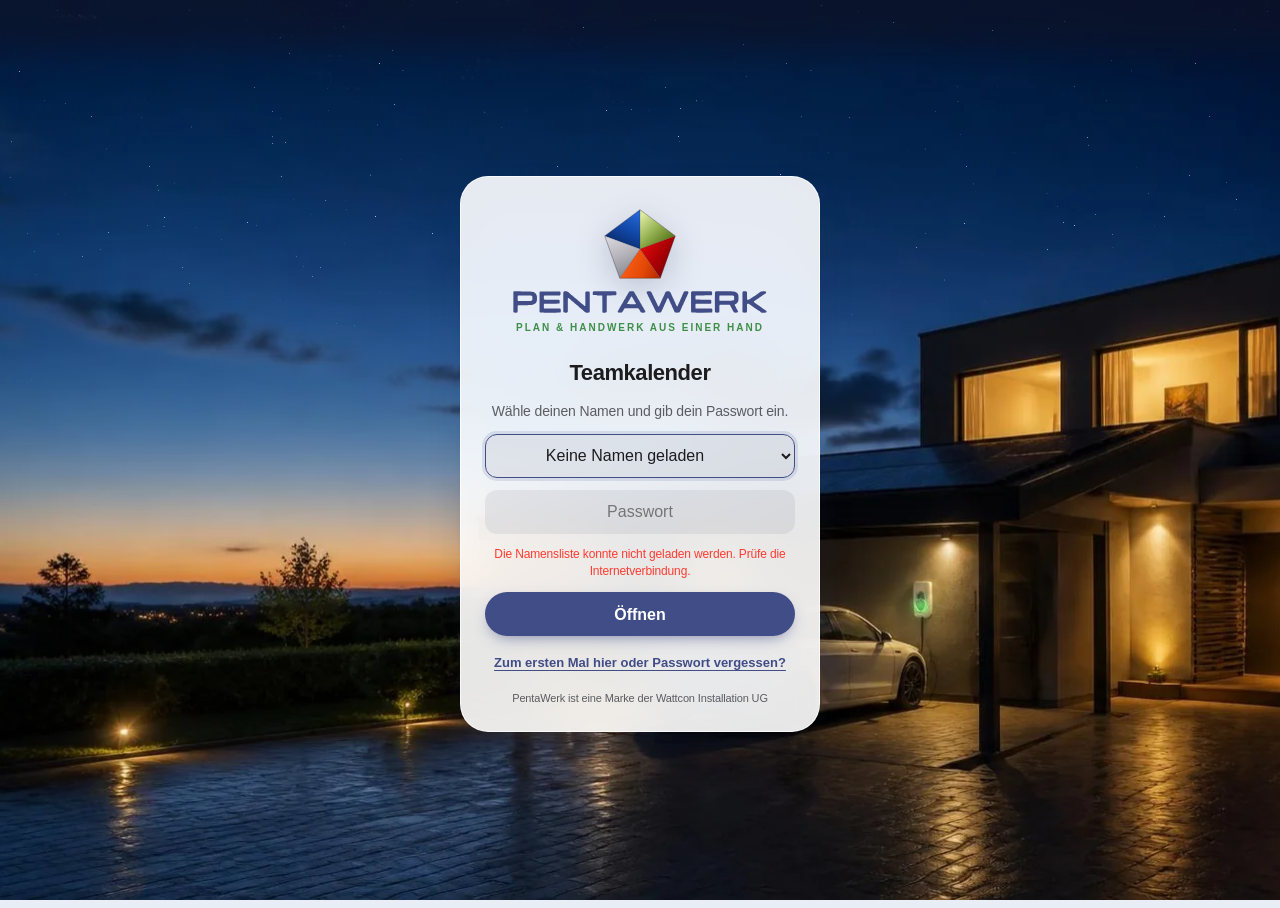
==== teamkalender/index.html @ e2c7e12c "Teamkalender: Browser-Dateien aus teamkalender a3ee95a Nur die Dateien, die der Browser beim Öffnen " ====
<!doctype html>
<html lang="de">
<head>
<meta charset="utf-8">
<meta http-equiv="Content-Security-Policy" content="default-src 'none'; script-src 'self'; style-src 'self' 'unsafe-inline'; img-src 'self' data: blob:; font-src 'self'; manifest-src 'self'; connect-src https://opdcnhydkdeesstvhonv.supabase.co wss://opdcnhydkdeesstvhonv.supabase.co; base-uri 'none'; form-action 'none'; object-src 'none'">
<meta name="referrer" content="no-referrer">
<meta name="viewport" content="width=device-width,initial-scale=1,viewport-fit=cover">
<meta name="robots" content="noindex,nofollow">
<meta name="apple-mobile-web-app-capable" content="yes">
<meta name="apple-mobile-web-app-status-bar-style" content="default">
<meta name="apple-mobile-web-app-title" content="Teamkalender">
<meta name="theme-color" content="#e9eef6" media="(prefers-color-scheme: light)">
<meta name="theme-color" content="#0b0d14" media="(prefers-color-scheme: dark)">
<title>PentaWerk Teamkalender</title>
<link rel="icon" href="icon.svg" type="image/svg+xml">
<link rel="apple-touch-icon" href="apple-touch-icon.png">
<link rel="manifest" href="manifest.webmanifest">
<link rel="stylesheet" href="style.css?v=20261025">
<script src="vendor/supabase.js?v=20261025" defer></script>
<script src="config.js?v=20261025" defer></script>
<script src="pdf.js?v=20261025" defer></script>
<script src="app.js?v=20261025" defer></script>
<script src="bg-szene.js?v=20261025" defer></script>
<script src="bg.js?v=20261025" defer></script>
</head>
<body class="locked">
<div class="login" id="login">
  <form class="login-card" id="loginForm" novalidate>
    <div class="login-brand" aria-hidden="true">
      <img class="mark" src="mark.svg" alt="" width="72" height="70">
      <span class="wordmark"></span>
      <span class="claim">Plan &amp; Handwerk aus einer Hand</span>
    </div>
    <h1><span class="sr">PentaWerk </span>Teamkalender</h1>
    <p>Wähle deinen Namen und gib dein Passwort ein.</p>
    <label class="sr" for="loginName">Name</label>
    <select id="loginName" class="login-select"><option value="">Namen werden geladen …</option></select>
    <input type="text" id="loginUser" class="sr" autocomplete="username" tabindex="-1" aria-hidden="true" readonly>
    <label class="sr" for="loginPw">Passwort</label>
    <input type="password" id="loginPw" autocomplete="current-password" placeholder="Passwort">
    <div class="err" id="loginErr" role="alert"></div>
    <button class="btn primary" id="loginBtn" type="submit">Öffnen</button>
    <button class="linkbtn" id="setupLink" type="button">Zum ersten Mal hier oder Passwort vergessen?</button>
    <p class="login-foot">PentaWerk ist eine Marke der Wattcon Installation UG</p>
  </form>
  <form class="login-card" id="setupForm" novalidate hidden>
    <img class="mark" src="mark.svg" alt="" width="48" height="47">
    <h1>Eigenes Passwort festlegen</h1>
    <p>Den Einmal-Code bekommst du persönlich von der Kalender-Verwaltung. Er gilt 7 Tage und nur einmal.</p>
    <label class="sr" for="setupCode">Einmal-Code</label>
    <input type="text" id="setupCode" placeholder="Einmal-Code, z. B. K7MPX-2QXA9" autocomplete="one-time-code" autocapitalize="characters" spellcheck="false" maxlength="16">
    <label class="sr" for="setupPw">Neues Passwort</label>
    <input type="password" id="setupPw" autocomplete="new-password" placeholder="Neues Passwort">
    <label class="sr" for="setupPw2">Passwort wiederholen</label>
    <input type="password" id="setupPw2" autocomplete="new-password" placeholder="Passwort wiederholen">
    <p class="hint">Mindestens 10 Zeichen, am besten ein eigener kurzer Satz. Nicht das bisherige Team-Passwort.</p>
    <div class="err" id="setupErr" role="alert"></div>
    <button class="btn primary" id="setupBtn" type="submit">Passwort festlegen</button>
    <button class="linkbtn" id="backLink" type="button">Zurück zur Anmeldung</button>
    <p class="login-foot">Code abgelaufen oder schon benutzt? Dann bei der Verwaltung einen neuen holen.</p>
  </form>
</div>

<div class="app">
  <div class="top">
    <div class="brand">
      <img class="mark" src="mark.svg" alt="" width="34" height="33">
      <div class="brand-text">
        <span class="wordmark" role="img" aria-label="PentaWerk"></span>
        <div class="brand-sub">
          <h1><span class="sr">PentaWerk </span>Teamkalender</h1>
          <span class="status" id="status" data-state="loading"><i></i><span id="statusText">Verbinde …</span></span>
        </div>
      </div>
    </div>
    <div class="seg tabs" role="tablist" aria-label="Bereich">
      <button type="button" role="tab" id="tab-kalender" data-tab="kalender" aria-selected="true" aria-controls="calView">Kalender</button>
      <button type="button" role="tab" id="tab-leads" data-tab="leads" aria-selected="false" aria-controls="leadView" tabindex="-1">Leads<span class="tcnt num" id="leadTabCnt" aria-hidden="true" hidden></span></button>
      <button type="button" role="tab" id="tab-projekte" data-tab="projekte" aria-selected="false" aria-controls="projView" tabindex="-1">Projekte</button>
    </div>
    <div class="acts">
    <span class="me" id="me"></span>
    <button class="btn ghost" id="teamBtn" type="button" hidden>Team</button>
    <button class="btn ghost logout" id="logoutBtn" type="button">Abmelden</button>
    <button class="btn ghost" id="pdfBtn" type="button" title="Termine ab diesem Monat als PDF speichern, zum Nachsehen ohne Internet">
      <svg viewBox="0 0 16 16" fill="none" stroke="currentColor" stroke-width="1.8" stroke-linecap="round" stroke-linejoin="round"><path d="M8 2.5v7.5M4.8 7 8 10.2 11.2 7M3 13.5h10"/></svg>
      PDF
    </button>
    <button class="btn primary" id="newBtn" type="button">
      <svg viewBox="0 0 16 16" fill="none" stroke="currentColor" stroke-width="1.8" stroke-linecap="round"><path d="M8 3v10M3 8h10"/></svg>
      <span id="newLbl">Neuer Termin</span>
    </button>
    </div>
  </div>

  <div class="banner" id="banner" hidden>
    <svg viewBox="0 0 16 16" fill="none" stroke="currentColor" stroke-width="1.6" stroke-linecap="round"><circle cx="8" cy="8" r="6.2"/><path d="M8 7.2v3.8M8 5v.1"/></svg>
    <span id="bannerText"></span>
  </div>

  <div class="calview" id="calView" role="tabpanel" aria-labelledby="tab-kalender">
  <div class="toolbar">
    <div class="period">
      <h2 id="periodTitle">Oktober 2026</h2>
      <span class="kw num" id="periodKw"></span>
    </div>
    <select class="filter" id="personFilter" aria-label="Nach Person filtern"><option value="">Alle Personen</option></select>
    <div class="seg" role="group" aria-label="Ansicht">
      <button type="button" data-view="month" aria-pressed="true">Monat</button>
      <button type="button" data-view="week" aria-pressed="false">Woche</button>
    </div>
    <div class="nav">
      <button class="btn icon" id="prevBtn" type="button" aria-label="Zurück"><svg viewBox="0 0 16 16" fill="none" stroke="currentColor" stroke-width="1.8" stroke-linecap="round" stroke-linejoin="round"><path d="M10 3.5 5.5 8 10 12.5"/></svg></button>
      <button class="btn" id="todayBtn" type="button">Heute</button>
      <button class="btn icon" id="nextBtn" type="button" aria-label="Weiter"><svg viewBox="0 0 16 16" fill="none" stroke="currentColor" stroke-width="1.8" stroke-linecap="round" stroke-linejoin="round"><path d="m6 3.5 4.5 4.5L6 12.5"/></svg></button>
    </div>
  </div>

  <div class="main">
    <div class="board" id="board"></div>
    <aside class="agenda" id="agenda" aria-live="polite"></aside>
  </div>
  </div>

  <section class="projview" id="projView" role="tabpanel" aria-labelledby="tab-projekte" hidden>
    <div class="ptools">
      <div class="period">
        <h2>Projekte</h2>
        <span class="kw" id="projCount"></span>
      </div>
      <div class="psearch">
        <svg viewBox="0 0 16 16" fill="none" stroke="currentColor" stroke-width="1.8" stroke-linecap="round" aria-hidden="true"><circle cx="7" cy="7" r="4.5"/><path d="m10.5 10.5 3 3"/></svg>
        <input type="search" id="projSearch" placeholder="Suchen" aria-label="Projekte durchsuchen: Kunde, Nummer, Art oder Notiz" autocomplete="off" maxlength="60" enterkeyhint="search">
      </div>
      <div class="seg" role="group" aria-label="Stand" id="statusSeg">
        <button type="button" data-status="laufend" aria-pressed="true">Laufend</button>
        <button type="button" data-status="fertig" aria-pressed="false">Fertig</button>
      </div>
    </div>
    <div class="plist" id="projList" aria-live="polite"></div>
    <p class="phint">Nur unterschriebene Aufträge. Gespeichert werden nur Text und Häkchen, keine Dateien oder Fotos.</p>
  </section>

  <section class="projview leadview" id="leadView" role="tabpanel" aria-labelledby="tab-leads" hidden>
    <div class="ptools">
      <div class="period">
        <h2>Leads</h2>
        <span class="kw" id="leadCount"></span>
      </div>
      <div class="seg" role="group" aria-label="Stand" id="leadSeg">
        <button type="button" data-lst="offen" aria-pressed="true">Offen</button>
        <button type="button" data-lst="erledigt" aria-pressed="false">Erledigt</button>
      </div>
    </div>
    <div class="plist" id="leadList"></div>
    <p class="phint">Neue Leads innerhalb von 24 Stunden kontaktieren. Screenshots werden verkleinert und sind nur für das Team sichtbar.</p>
  </section>
</div>

<dialog id="dlg" aria-labelledby="dlgTitle">
  <form id="form" method="dialog" novalidate autocomplete="off">
    <h4 id="dlgTitle">Neuer Termin</h4>
    <div class="field">
      <label for="f-title">Titel</label>
      <input type="text" id="f-title" maxlength="120" placeholder="z. B. Zählerschrank Musterstraße 4" autocomplete="off">
    </div>
    <div class="field" id="projField">
      <label for="f-projekt">Projekt <span class="opt">(optional)</span></label>
      <div class="projpick">
        <select id="f-projekt"><option value="">Kein Projekt</option></select>
        <button class="btn" type="button" id="projNewBtn" aria-label="Neues Projekt anlegen">
          <svg viewBox="0 0 16 16" fill="none" stroke="currentColor" stroke-width="1.8" stroke-linecap="round" aria-hidden="true"><path d="M8 3v10M3 8h10"/></svg>Projekt</button>
      </div>
      <button class="progrow" type="button" id="progRow" hidden></button>
    </div>
    <div class="field">
      <span class="lbl" id="catLbl">Art</span>
      <div class="cats" role="radiogroup" aria-labelledby="catLbl" id="cats"></div>
    </div>
    <div class="row">
      <div class="field">
        <label for="f-date">Datum</label>
        <input type="date" id="f-date">
      </div>
      <div class="field" style="align-content:end">
        <label class="toggle" for="f-allday"><input type="checkbox" id="f-allday"> Ganztägig</label>
      </div>
    </div>
    <div class="row" id="timeRow">
      <div class="field">
        <label for="f-start">Von</label>
        <input type="time" id="f-start" step="900" value="08:00">
      </div>
      <div class="field">
        <label for="f-end">Bis</label>
        <input type="time" id="f-end" step="900" value="09:00">
      </div>
    </div>
    <div class="field">
      <label for="f-person">Eingetragen von</label>
      <input type="text" id="f-person" maxlength="60" placeholder="Dein Name" autocomplete="name">
    </div>
    <div class="field">
      <label for="f-note">Notiz <span style="font-weight:400;color:var(--fg-3)">(optional)</span></label>
      <textarea id="f-note" maxlength="1000" autocomplete="off" placeholder="Adresse, Ansprechpartner, Material …"></textarea>
    </div>
    <div class="err" id="formErr" role="alert"></div>
    <div class="actions">
      <button class="btn danger" type="button" id="delBtn" hidden>Löschen</button>
      <span class="stamp" id="stamp"></span>
      <span class="spacer"></span>
      <button class="btn ghost" type="button" id="cancelBtn">Abbrechen</button>
      <button class="btn primary" type="submit" id="saveBtn">Speichern</button>
    </div>
  </form>
</dialog>

<dialog id="teamDlg" aria-labelledby="teamTitle">
  <div class="team">
    <h4 id="teamTitle">Team und Zugänge</h4>
    <p class="hint">Jede Person bekommt einen Einmal-Code und legt damit ihr eigenes Passwort fest. Gib den Code nur der Person selbst, persönlich oder als Direktnachricht. Er gilt einmal und 7 Tage.</p>
    <ol class="hint steps" id="teamStart" hidden>
      <li>Bei deinem Namen „Verwalten an“ tippen. Fehlt dein Name, lege dich unten an und setze dabei das Häkchen „darf das Team verwalten“.</li>
      <li>„Code erzeugen“ tippen und den Code notieren.</li>
      <li>Abmelden, „Zum ersten Mal hier?“ wählen und mit dem Code dein eigenes Passwort festlegen.</li>
      <li>Danach erzeugst du die Codes für alle anderen und schaltest das Team-Passwort ab.</li>
    </ol>
    <ul class="people" id="people"></ul>
    <form class="addp" id="addForm" novalidate>
      <div class="field">
        <label for="addName">Neue Person</label>
        <input type="text" id="addName" maxlength="40" placeholder="Vorname oder Name" autocomplete="off">
      </div>
      <label class="toggle" for="addAdmin"><input type="checkbox" id="addAdmin"> darf das Team verwalten</label>
      <button class="btn primary" id="addBtn" type="submit">Anlegen und Code erzeugen</button>
    </form>
    <div class="codebox" id="codeBox" hidden role="status">
      <span id="codeFor"></span>
      <strong class="code num" id="codeVal"></strong>
      <span id="codeUntil"></span>
    </div>
    <div class="logrow" id="adminTip" hidden>
      <p class="hint">Das Änderungsprotokoll sehen nur Personen mit Verwalter-Recht. Wer wann was geändert hat, steht dort zwölf Monate lang.</p>
      <button class="btn" id="logBtn" type="button" hidden>Änderungsprotokoll</button>
    </div>
    <div class="teamoff" id="teamOff" hidden>
      <p class="hint" id="teamOffHint">Das gemeinsame Team-Passwort funktioniert noch. Wenn alle ihr eigenes haben, schalte es ab. Wer es kennt, kommt danach nicht mehr hinein.</p>
      <button class="btn danger" id="teamOffBtn" type="button">Team-Passwort abschalten</button>
    </div>
    <div class="err" id="teamErr" role="alert"></div>
    <div class="actions"><span class="spacer"></span><button class="btn ghost" id="teamClose" type="button">Schließen</button></div>
  </div>
</dialog>

<dialog id="logDlg" aria-labelledby="logTitle">
  <div class="team">
    <h4 id="logTitle">Änderungsprotokoll</h4>
    <p class="hint">Wer hat wann was geändert, neueste zuerst. Vertraulich: enthält Kundendaten.</p>
    <ul class="log" id="logList"></ul>
    <div class="err" id="logErr" role="alert"></div>
    <div class="actions">
      <button class="btn" id="logMore" type="button" hidden>Ältere laden</button>
      <button class="btn" id="logCsv" type="button">Als Tabelle speichern</button>
      <span class="spacer"></span>
      <button class="btn ghost" id="logClose" type="button">Schließen</button>
    </div>
  </div>
</dialog>

<dialog id="progDlg" class="sheet" aria-labelledby="progTitle">
  <div class="prog" id="progBody"></div>
</dialog>

<dialog id="projDlg" aria-labelledby="projDlgTitle">
  <form id="projForm" method="dialog" novalidate autocomplete="off">
    <h4 id="projDlgTitle">Neues Projekt</h4>
    <div class="field">
      <label for="p-titel">Kunde und Projekt</label>
      <input type="text" id="p-titel" maxlength="80" placeholder="z. B. Müller, Hauptstraße 4, Ort" autocomplete="off">
    </div>
    <div class="field">
      <span class="lbl" id="artLbl">Art</span>
      <div class="cats arten" role="radiogroup" aria-labelledby="artLbl" id="arten"></div>
    </div>
    <div class="row">
      <div class="field">
        <label for="p-datum">Auftrag unterschrieben am</label>
        <input type="date" id="p-datum">
      </div>
      <div class="field">
        <label for="p-nr">Auftragsnummer <span class="opt">(optional)</span></label>
        <input type="text" id="p-nr" maxlength="30" autocomplete="off">
      </div>
    </div>
    <div class="field">
      <label for="p-wer">Verantwortlich <span class="opt">(optional)</span></label>
      <input type="text" id="p-wer" maxlength="60" autocomplete="off" placeholder="Name" list="p-werListe">
      <datalist id="p-werListe"></datalist>
    </div>
    <div class="field">
      <label for="p-notiz">Notiz <span class="opt">(optional)</span></label>
      <textarea id="p-notiz" maxlength="1000" autocomplete="off" placeholder="Adresse, Ansprechpartner, Besonderheiten …"></textarea>
    </div>
    <div class="field" id="p-statusFeld" hidden>
      <span class="lbl" id="pStatusLbl">Stand</span>
      <div class="cats" role="radiogroup" aria-labelledby="pStatusLbl" id="p-status"></div>
    </div>
    <details class="vorlage" id="p-vorlage">
      <summary><span id="p-vorlageSum">Checkliste</span><span class="mehr">anpassen</span></summary>
      <ul class="vliste" id="p-vorlageListe"></ul>
      <p class="hint">Weitere Schritte lassen sich später im Projekt ergänzen.</p>
    </details>
    <label class="toggle sign" for="p-sign" id="p-signRow"><input type="checkbox" id="p-sign"> Der Auftrag liegt vom Kunden unterschrieben vor</label>
    <div class="err" id="projErr" role="alert"></div>
    <div class="actions">
      <button class="btn danger" type="button" id="projDel" hidden>Projekt löschen</button>
      <span class="stamp" id="projStamp"></span>
      <span class="spacer"></span>
      <button class="btn ghost" type="button" id="projCancel">Abbrechen</button>
      <button class="btn primary" type="submit" id="projSave">Anlegen</button>
    </div>
  </form>
</dialog>

<dialog id="leadDlg" aria-labelledby="leadDlgTitle">
  <form id="leadForm" method="dialog" novalidate autocomplete="off">
    <h4 id="leadDlgTitle">Neuer Lead</h4>
    <div class="lstand" id="leadStand" hidden></div>
    <div class="field">
      <label for="l-kunde">Kunde</label>
      <input type="text" id="l-kunde" maxlength="80" placeholder="z. B. Müller, Hauptstraße 4, Ort" autocomplete="off">
    </div>
    <div class="field">
      <span class="lbl" id="lArtLbl">Interesse an</span>
      <div class="cats arten" role="radiogroup" aria-labelledby="lArtLbl" id="l-arten"></div>
    </div>
    <div class="field">
      <label for="l-eingang">Eingegangen am</label>
      <input type="datetime-local" id="l-eingang">
    </div>
    <div class="field">
      <label for="l-notiz">Notiz <span class="opt">(optional)</span></label>
      <textarea id="l-notiz" maxlength="1000" autocomplete="off" placeholder="Telefon, Adresse, Wunsch …"></textarea>
    </div>
    <div class="field">
      <span class="lbl" id="lBildLbl">Screenshot <span class="opt">(optional)</span></span>
      <div class="lbild" id="l-bild" role="group" aria-labelledby="lBildLbl"></div>
      <input type="file" id="l-datei" accept="image/*" class="sr" tabindex="-1" aria-hidden="true">
    </div>
    <div class="field" id="l-statusFeld" hidden>
      <span class="lbl" id="lStatusLbl">Stand</span>
      <div class="cats" role="radiogroup" aria-labelledby="lStatusLbl" id="l-status"></div>
    </div>
    <div class="err" id="leadErr" role="alert"></div>
    <div class="actions">
      <button class="btn danger" type="button" id="leadDel" hidden>Lead löschen</button>
      <span class="stamp" id="leadStamp"></span>
      <span class="spacer"></span>
      <button class="btn ghost" type="button" id="leadCancel">Abbrechen</button>
      <button class="btn primary" type="submit" id="leadSave">Anlegen</button>
    </div>
  </form>
</dialog>

<div class="toast" id="toast" hidden role="status" popover="manual"></div>

<canvas id="bgfx" aria-hidden="true"></canvas>
<canvas id="bg3d" aria-hidden="true"></canvas>
</body>
</html>
---- teamkalender/style.css ----
/* Layout: iOS-Kalender als Glasfläche. Weiches Farbverlauf-Hintergrundbild, darüber milchige, unscharf hinterlegte Paneele.
   Farben aus dem PentaWerk-Zeichen: Navy als Akzent, Heute in Rot, die Kategorien in Orange, Blau, Silber und Grün. */
:root {
  --bg: #e9eef6;
  --wall-1: #d3d9f2; --wall-2: #fbdcc9; --wall-3: #e2edd0;
  --surface: rgba(255,255,255,.62);
  --surface-2: rgba(118,118,128,.12);
  --solid: #ffffff;
  --glass-edge: rgba(255,255,255,.75);
  --line: rgba(60,60,67,.12);
  --line-strong: rgba(60,60,67,.22);
  --fg: #1c1c1e;
  --fg-2: rgba(60,60,67,.82);
  --fg-3: rgba(60,60,67,.6);
  --accent: #414d86;
  --accent-fg: #ffffff;
  --accent-soft: rgba(65,77,134,.14);
  --accent-ink: #414d86;
  --brand-ink: #414d86;
  --brand-leaf: #3f8f49;
  --today: #c4111a;
  --holiday: #c46b00;
  --danger: #ff3b30;
  --danger-soft: rgba(255,59,48,.14);
  --cat-baustelle: #df4505;
  --cat-kunde: #1f56c2;
  --cat-buero: #8a8a94;
  --cat-abwesend: #7fa23a;
  --shadow: 0 1px 1px rgba(0,0,0,.04), 0 18px 40px -12px rgba(30,40,80,.28);
  --font-ui: -apple-system, BlinkMacSystemFont, "SF Pro Text", "Segoe UI", Roboto, sans-serif;
  --font-data: -apple-system, BlinkMacSystemFont, "SF Pro Text", "Segoe UI", Roboto, sans-serif;
  --ease-out: cubic-bezier(0.23, 1, 0.32, 1);
  --radius: 12px;
}
@media (prefers-color-scheme: dark) {
  :root:not([data-theme="light"]) {
    --bg: #0b0d14; --wall-1: #1d2348; --wall-2: #3d2018; --wall-3: #1f2d14;
    --surface: rgba(28,28,30,.58); --surface-2: rgba(118,118,128,.24); --solid: #1c1c1e; --glass-edge: rgba(255,255,255,.12);
    --line: rgba(84,84,88,.45); --line-strong: rgba(120,120,128,.6);
    --fg: #f2f2f7; --fg-2: rgba(235,235,245,.78); --fg-3: rgba(235,235,245,.55);
    --accent: #5d69b8; --accent-fg: #ffffff; --accent-soft: rgba(124,136,214,.24); --accent-ink: #aab3ec; --brand-ink: #aab3ec; --brand-leaf: #75c17d;
    --today: #d8282d; --holiday: #ffb340;
    --danger: #ff453a; --danger-soft: rgba(255,69,58,.2);
    --cat-baustelle: #ff7a3d; --cat-kunde: #5b8ef0; --cat-buero: #b7b6bc; --cat-abwesend: #a9c763;
    --shadow: 0 1px 1px rgba(0,0,0,.3), 0 18px 40px -12px rgba(0,0,0,.7);
    color-scheme: dark;
  }
}
:root[data-theme="dark"],
:root[data-bg-ton="dunkel"] :is(.top, .toolbar, .banner, .ptools, .phint, .lgruppe > h3) {
  --bg: #0b0d14; --wall-1: #1d2348; --wall-2: #3d2018; --wall-3: #1f2d14;
  --surface: rgba(28,28,30,.58); --surface-2: rgba(118,118,128,.24); --solid: #1c1c1e; --glass-edge: rgba(255,255,255,.12);
  --line: rgba(84,84,88,.45); --line-strong: rgba(120,120,128,.6);
  --fg: #f2f2f7; --fg-2: rgba(235,235,245,.78); --fg-3: rgba(235,235,245,.55);
  --accent: #5d69b8; --accent-fg: #ffffff; --accent-soft: rgba(124,136,214,.24); --accent-ink: #aab3ec; --brand-ink: #aab3ec; --brand-leaf: #75c17d;
  --today: #d8282d; --holiday: #ffb340;
  --danger: #ff453a; --danger-soft: rgba(255,69,58,.2);
  --cat-baustelle: #ff7a3d; --cat-kunde: #5b8ef0; --cat-buero: #b7b6bc; --cat-abwesend: #a9c763;
  --shadow: 0 1px 1px rgba(0,0,0,.3), 0 18px 40px -12px rgba(0,0,0,.7);
  color-scheme: dark;
}

* { box-sizing: border-box; }
[hidden] { display: none !important; }
html, body { height: 100%; }
body {
  background: var(--bg); color: var(--fg);
  font-family: var(--font-ui); font-size: 14px; line-height: 1.45;
  padding-inline: max(16px, env(safe-area-inset-left)) max(16px, env(safe-area-inset-right));
  padding-block: 16px max(24px, env(safe-area-inset-bottom));
  -webkit-font-smoothing: antialiased;
}
::selection { background: var(--accent-soft); color: var(--fg); }
button, input, select, textarea { font: inherit; color: inherit; }
/* iOS vergrößert die Seite bei Eingabefeldern unter 16px */
@media (pointer: coarse) { input, select, textarea { font-size: 16px; } }
:focus-visible { outline: 2px solid var(--accent-ink); outline-offset: 2px; border-radius: 4px; }
.num { font-family: var(--font-data); font-variant-numeric: tabular-nums; }

.app { max-width: 1320px; margin-inline: auto; display: grid; gap: 16px; }

/* Kopfleiste */
.top { display: flex; flex-wrap: wrap; align-items: center; gap: 12px 8px; }
/* PentaWerk-Zeichen und Schriftzug; der Schriftzug ist eine Maske, damit er im Dunkelmodus hell werden kann */
.brand { display: flex; align-items: center; gap: 10px; min-width: 0; }
.brand .mark { width: 34px; height: auto; flex: none; filter: drop-shadow(0 2px 5px rgba(20,24,60,.18)); }
.brand-text { display: grid; gap: 4px; min-width: 0; }
.brand-sub { display: flex; align-items: baseline; gap: 8px; min-width: 0; }
.brand h1 { margin: 0; font-size: 13px; font-weight: 600; line-height: 1.2; color: var(--fg-2); letter-spacing: 0; }
.wordmark {
  display: block; height: 15px; aspect-ratio: 429.4 / 37.2; background: var(--brand-ink);
  -webkit-mask: url(wordmark.svg) center / contain no-repeat; mask: url(wordmark.svg) center / contain no-repeat;
}
.status { font-size: 12px; color: var(--fg-3); display: inline-flex; align-items: center; gap: 6px; white-space: nowrap; }
.status i { width: 7px; height: 7px; border-radius: 50%; background: var(--fg-3); display: inline-block; }
.status[data-state="live"] i { background: var(--cat-abwesend); }
.status[data-state="readonly"] i { background: var(--holiday); }
.top .spacer { flex: 1; }

.btn {
  display: inline-flex; align-items: center; justify-content: center; gap: 6px;
  height: 36px; padding-inline: 14px; border-radius: var(--radius);
  border: 1px solid var(--line); background: var(--surface); cursor: pointer;
  font-weight: 560; white-space: nowrap;
  transition: transform 140ms var(--ease-out), background-color 140ms ease, border-color 140ms ease;
}
.btn:active { transform: scale(0.97); }
@media (hover: hover) and (pointer: fine) { .btn:hover { border-color: var(--line-strong); } }
.btn.primary { background: var(--accent); border-color: var(--accent); color: var(--accent-fg); }
@media (hover: hover) and (pointer: fine) { .btn.primary:hover { filter: brightness(1.06); } }
.btn.icon { width: 36px; padding: 0; }
.btn.ghost { background: transparent; border-color: transparent; }
.btn.danger { color: var(--danger); }
.btn.danger.armed { background: var(--danger); border-color: var(--danger); color: #fff; }
.btn[disabled] { opacity: .5; cursor: not-allowed; }
.btn svg { width: 16px; height: 16px; flex: none; }

.seg { display: inline-flex; padding: 3px; background: var(--surface-2); border-radius: calc(var(--radius) + 2px); gap: 2px; }
.seg button {
  height: 30px; padding-inline: 12px; border: 0; border-radius: 6px; background: transparent; cursor: pointer;
  font-weight: 560; color: var(--fg-2); transition: background-color 140ms ease, color 140ms ease;
}
.seg button[aria-pressed="true"], .seg button[aria-selected="true"] { background: var(--surface); color: var(--fg); box-shadow: 0 1px 2px rgba(0,0,0,.12); }

.toolbar { display: flex; flex-wrap: wrap; align-items: center; gap: 10px 12px; }
.period { display: flex; align-items: baseline; gap: 10px; min-width: 0; margin-right: auto; }
.period h2 { margin: 0; font-size: 28px; font-weight: 700; font-stretch: 118%; letter-spacing: -0.02em; line-height: 1.1; }
.period .kw { font-size: 12px; color: var(--fg-3); }
.nav { display: inline-flex; gap: 6px; }
select.filter {
  height: 36px; border: 1px solid var(--line); background: var(--surface); border-radius: var(--radius);
  padding-inline: 10px 28px; max-width: 200px;
}

.banner {
  display: flex; gap: 10px; align-items: flex-start; padding: 10px 14px;
  background: var(--accent-soft); border-radius: var(--radius); color: var(--fg); font-size: 13px;
}
.banner svg { width: 16px; height: 16px; flex: none; margin-top: 2px; color: var(--accent-ink); }

/* Hauptbereich */
.main { display: grid; grid-template-columns: minmax(0, 1fr) 320px; gap: 16px; align-items: start; }
@media (max-width: 960px) { .main { grid-template-columns: minmax(0, 1fr); } }
.board { background: var(--surface); border: 1px solid var(--line); border-radius: 12px; overflow: hidden; min-width: 0; }

/* Monat */
.month { display: grid; grid-template-columns: 34px repeat(7, minmax(0, 1fr)); }
.month .dow {
  padding: 8px 8px 6px; font-size: 11px; font-weight: 650; letter-spacing: .06em; text-transform: uppercase;
  color: var(--fg-3); border-bottom: 1px solid var(--line);
}
.month .dow.kwh { padding-inline: 0; text-align: center; }
.kwcell {
  font-family: var(--font-data); font-size: 10.5px; color: var(--fg-3); text-align: center; padding-top: 9px;
  border-bottom: 1px solid var(--line); background: var(--surface-2);
}
.day {
  position: relative; min-height: 112px; padding: 6px 6px 8px; border-left: 1px solid var(--line); border-bottom: 1px solid var(--line);
  display: flex; flex-direction: column; gap: 3px; cursor: pointer; min-width: 0;
  transition: background-color 120ms ease;
}
@media (hover: hover) and (pointer: fine) { .day:hover { background: color-mix(in srgb, var(--surface-2) 55%, transparent); } }
.day.out { background: color-mix(in srgb, var(--surface-2) 45%, transparent); }
.day.out .dnum { color: var(--fg-3); }
.day.weekend .dnum { color: var(--fg-3); }
.day.sel { box-shadow: inset 0 0 0 2px var(--accent); }
.dhead { display: flex; align-items: center; justify-content: space-between; gap: 4px; min-height: 24px; }
.dnum { font-family: var(--font-data); font-size: 12.5px; font-weight: 500; width: 24px; height: 24px; display: grid; place-items: center; border-radius: 50%; }
.day.today .dnum { background: var(--today); color: var(--accent-fg); font-weight: 600; }
.addday {
  opacity: 0; width: 22px; height: 22px; border-radius: 6px; border: 0; background: transparent; color: var(--fg-3);
  display: grid; place-items: center; cursor: pointer; transition: opacity 120ms ease;
}
.addday svg { width: 14px; height: 14px; }
.day:hover .addday, .day.sel .addday, .addday:focus-visible { opacity: 1; }
@media (hover: none) { .addday { display: none; } }
.hol { font-size: 10.5px; color: var(--holiday); font-weight: 560; line-height: 1.2; overflow: hidden; text-overflow: ellipsis; white-space: nowrap; }
.chip {
  display: flex; align-items: baseline; gap: 5px; padding: 2px 6px; border-radius: 5px; min-width: 0;
  font-size: 12px; line-height: 1.35; border: 0; text-align: left; cursor: pointer; width: 100%;
  background: color-mix(in srgb, var(--c) 13%, transparent); color: var(--fg);
}
.chip .t { font-family: var(--font-data); font-size: 10.5px; color: color-mix(in srgb, var(--c) 50%, var(--fg)); flex: none; }
.chip .n { overflow: hidden; text-overflow: ellipsis; white-space: nowrap; min-width: 0; }
.chip.allday { background: var(--c); color: var(--surface); font-weight: 560; }
.more { font-size: 11px; color: var(--fg-3); padding-left: 6px; }
.dots { display: none; gap: 3px; flex-wrap: wrap; padding-left: 4px; }
.dots i { width: 6px; height: 6px; border-radius: 50%; background: var(--c); }
@media (max-width: 640px) {
  .month { grid-template-columns: 0 repeat(7, minmax(0, 1fr)); }
  .kwcell, .month .dow.kwh { visibility: hidden; }
  .day { min-height: 58px; padding: 4px 2px; align-items: center; }
  .dhead { justify-content: center; }
  .day .chip, .day .more, .day .hol { display: none; }
  .dots { display: flex; justify-content: center; }
  .month .dow { text-align: center; padding-inline: 0; }
}

/* Woche */
.week { --hour: 52px; --start: 6; --end: 21; }
.whead { display: grid; grid-template-columns: 52px repeat(7, minmax(0, 1fr)); border-bottom: 1px solid var(--line); }
.whead .wd { padding: 8px 8px 6px; border-left: 1px solid var(--line); cursor: pointer; min-width: 0; }
.whead .wd .l { font-size: 11px; font-weight: 650; letter-spacing: .06em; text-transform: uppercase; color: var(--fg-3); }
.whead .wd .d { font-family: var(--font-data); font-size: 18px; font-weight: 500; }
.whead .wd.today .d { color: var(--today); }
.whead .wd.sel { box-shadow: inset 0 -2px 0 var(--accent); }
.whead .wd .hol { margin-top: 2px; }
.wall { display: grid; grid-template-columns: 52px repeat(7, minmax(0, 1fr)); border-bottom: 1px solid var(--line); min-height: 30px; }
.wall .lab { font-size: 10.5px; color: var(--fg-3); padding: 7px 6px; text-align: right; }
.wall .cell { border-left: 1px solid var(--line); padding: 3px; display: grid; gap: 2px; align-content: start; min-width: 0; }
.wbody { display: grid; grid-template-columns: 52px repeat(7, minmax(0, 1fr)); max-height: 640px; overflow-y: auto; position: relative; }
.hours { position: relative; }
.hours span { position: absolute; right: 6px; transform: translateY(-50%); font-family: var(--font-data); font-size: 10.5px; color: var(--fg-3); }
.col {
  position: relative; border-left: 1px solid var(--line); min-width: 0;
  background-image: repeating-linear-gradient(to bottom, var(--line) 0 1px, transparent 1px var(--hour));
  cursor: crosshair;
}
.col.today { background-color: color-mix(in srgb, var(--accent-soft) 40%, transparent); }
.blk {
  position: absolute; border-radius: 6px; padding: 3px 6px; overflow: hidden; border: 0; text-align: left; cursor: pointer;
  background: color-mix(in srgb, var(--c) 16%, var(--surface)); color: var(--fg);
  box-shadow: inset 2px 0 0 var(--c), 0 0 0 1px var(--surface);
  font-size: 12px; line-height: 1.3; display: flex; flex-direction: column; gap: 1px;
  transition: transform 140ms var(--ease-out);
}
.blk:active { transform: scale(0.98); }
.blk .bt { font-weight: 620; overflow: hidden; text-overflow: ellipsis; white-space: nowrap; }
.blk .bm { font-size: 10.5px; color: var(--fg-2); overflow: hidden; text-overflow: ellipsis; white-space: nowrap; }
.blk .bm.num { font-size: 10px; }
.nowline { position: absolute; left: 0; right: 0; height: 2px; background: var(--today); pointer-events: none; }
.nowline::before { content: ""; position: absolute; left: -4px; top: -3px; width: 8px; height: 8px; border-radius: 50%; background: var(--today); }

/* Woche als Liste (schmal) */
.wlist { display: grid; }
.wlist section { border-bottom: 1px solid var(--line); padding: 10px 14px; display: grid; gap: 6px; }
.wlist section:last-child { border-bottom: 0; }
.wlist h3 { margin: 0; font-size: 13px; font-weight: 650; display: flex; gap: 8px; align-items: baseline; flex-wrap: wrap; }
.wlist h3.today { color: var(--today); }
.wlist .none { font-size: 12px; color: var(--fg-3); }

/* Tagesliste */
.agenda { background: var(--surface); border: 1px solid var(--line); border-radius: 12px; padding: 16px; display: grid; gap: 12px; position: sticky; top: calc(env(safe-area-inset-top, 0px) + 12px); }
@media (max-width: 960px) { .agenda { position: static; } }
.agenda header { display: flex; align-items: flex-start; justify-content: space-between; gap: 10px; }
.agenda h3 { margin: 0; font-size: 17px; font-weight: 700; font-stretch: 110%; line-height: 1.25; text-wrap: balance; }
.agenda .sub { font-size: 12px; color: var(--fg-3); margin-top: 2px; }
.agenda .sub .h { color: var(--holiday); font-weight: 560; }
.items { display: grid; gap: 8px; }
.item {
  display: grid; grid-template-columns: 58px minmax(0, 1fr); gap: 10px; padding: 10px; border-radius: var(--radius);
  border: 1px solid var(--line); background: var(--surface); text-align: left; cursor: pointer; width: 100%;
  transition: transform 140ms var(--ease-out), border-color 140ms ease;
}
.item:active { transform: scale(0.98); }
@media (hover: hover) and (pointer: fine) { .item:hover { border-color: var(--line-strong); } }
.item .time { font-family: var(--font-data); font-size: 12px; line-height: 1.35; color: var(--fg-2); }
.item .time b { display: block; font-weight: 500; color: var(--fg); }
.item .body { min-width: 0; display: grid; gap: 2px; }
.item .ti { font-weight: 620; overflow-wrap: anywhere; }
.item .meta { font-size: 12px; color: var(--fg-2); display: flex; gap: 6px; align-items: center; flex-wrap: wrap; }
.tag { display: inline-flex; align-items: center; gap: 5px; font-size: 11px; font-weight: 600; color: color-mix(in srgb, var(--c) 60%, var(--fg)); }
.tag::before { content: ""; width: 7px; height: 7px; border-radius: 2px; background: var(--c); }
.item .note { font-size: 12px; color: var(--fg-3); white-space: pre-wrap; overflow-wrap: anywhere; display: -webkit-box; -webkit-line-clamp: 3; -webkit-box-orient: vertical; overflow: hidden; }
.empty { padding: 18px 12px; text-align: center; color: var(--fg-3); font-size: 13px; border: 1px dashed var(--line-strong); border-radius: var(--radius); display: grid; gap: 10px; justify-items: center; }
.legend { display: flex; flex-wrap: wrap; gap: 6px 14px; padding-top: 10px; border-top: 1px solid var(--line); }

/* Dialog */
dialog {
  width: min(520px, calc(100vw - 32px)); max-height: calc(100dvh - 32px); padding: 0; border: 1px solid var(--line);
  border-radius: 14px; background: var(--surface); color: var(--fg); box-shadow: var(--shadow);
  opacity: 1; transform: none;
  transition: opacity 200ms var(--ease-out), transform 200ms var(--ease-out), overlay 200ms allow-discrete, display 200ms allow-discrete;
}
dialog[open] { @starting-style { opacity: 0; transform: translateY(8px) scale(0.98); } }
dialog::backdrop { background: rgba(10,12,18,.42); }
dialog form { display: grid; gap: 14px; padding: 20px; }
dialog h4 { margin: 0; font-size: 18px; font-weight: 700; font-stretch: 110%; }
.field { display: grid; gap: 5px; min-width: 0; }
.field label, .field .lbl { font-size: 12px; font-weight: 600; color: var(--fg-2); }
.field input[type="text"], .field input[type="date"], .field input[type="time"], .field input[type="datetime-local"], .field textarea {
  width: 100%; height: 38px; padding-inline: 10px; border: 1px solid var(--line-strong); border-radius: var(--radius); background: var(--bg);
  transition: border-color 120ms ease, box-shadow 120ms ease;
}
.field textarea { height: auto; min-height: 72px; padding-block: 8px; resize: vertical; }
.field input:focus, .field textarea:focus { outline: none; border-color: var(--accent-ink); box-shadow: 0 0 0 3px color-mix(in srgb, var(--accent) 22%, transparent); }
.field input::placeholder, .field textarea::placeholder { color: var(--fg-3); }
.row { display: grid; grid-template-columns: repeat(auto-fit, minmax(120px, 1fr)); gap: 12px; }
.cats { display: flex; flex-wrap: wrap; gap: 6px; }
.cats label {
  display: inline-flex; align-items: center; gap: 6px; height: 32px; padding-inline: 10px; border-radius: 999px;
  border: 1px solid var(--line); cursor: pointer; font-size: 13px; font-weight: 560; color: var(--fg-2);
  transition: background-color 120ms ease, border-color 120ms ease, color 120ms ease;
}
.cats input { position: absolute; opacity: 0; pointer-events: none; }
.cats label::before { content: ""; width: 8px; height: 8px; border-radius: 2px; background: var(--c); }
.cats label:has(input:checked) { border-color: var(--c); background: color-mix(in srgb, var(--c) 12%, transparent); color: var(--fg); }
.cats label:has(input:focus-visible) { outline: 2px solid var(--accent-ink); outline-offset: 2px; }
.toggle { display: inline-flex; align-items: center; gap: 8px; font-size: 13px; cursor: pointer; }
.toggle input { width: 16px; height: 16px; accent-color: var(--accent); }
.err { color: var(--danger); font-size: 12px; min-height: 0; }
.err:empty { display: none; }
.actions { display: flex; flex-wrap: wrap; gap: 8px; align-items: center; padding-top: 4px; }
.actions .spacer { flex: 1; }
.stamp { font-size: 11px; color: var(--fg-3); }

/* Toast */
.toast {
  position: fixed; left: 50%; bottom: calc(env(safe-area-inset-bottom, 0px) + 20px); z-index: 50;
  transform: translate(-50%, 0); opacity: 1;
  background: var(--fg); color: var(--bg); padding: 10px 16px; border-radius: 10px; font-size: 13px; font-weight: 560;
  box-shadow: var(--shadow); max-width: calc(100vw - 32px);
  transition: transform 220ms var(--ease-out), opacity 220ms var(--ease-out);
}
.toast[hidden] { display: block !important; opacity: 0; transform: translate(-50%, 12px); pointer-events: none; }

@media (prefers-reduced-motion: reduce) {
  *, *::before, *::after { transition-duration: 0ms !important; }
  dialog[open] { @starting-style { opacity: 0; transform: none; } }
}
@media (max-width: 640px) {
  .period h2 { font-size: 22px; }
}

/* ---------- iOS-Glas ---------- */
body {
  background:
    radial-gradient(60vmax 50vmax at 8% 0%, var(--wall-1), transparent 70%),
    radial-gradient(55vmax 45vmax at 100% 20%, var(--wall-2), transparent 70%),
    radial-gradient(60vmax 50vmax at 40% 100%, var(--wall-3), transparent 70%),
    var(--bg);
  background-attachment: fixed;
  letter-spacing: -0.01em;
}
.glass, .board, .agenda, dialog, .banner {
  background: var(--surface);
  -webkit-backdrop-filter: blur(28px) saturate(180%);
  backdrop-filter: blur(28px) saturate(180%);
  border: 1px solid var(--glass-edge);
  box-shadow: var(--shadow);
}
.board, .agenda { border-radius: 22px; }
dialog { border-radius: 24px; }
dialog::backdrop { background: rgba(0,0,0,.25); -webkit-backdrop-filter: blur(6px); backdrop-filter: blur(6px); }
.period h2 { font-size: 34px; font-weight: 700; font-stretch: normal; letter-spacing: -0.03em; }
.period .kw { font-weight: 500; }
.agenda h3, dialog h4 { font-stretch: normal; letter-spacing: -0.02em; }
.btn { border-radius: 999px; background: var(--surface); border-color: var(--glass-edge);
  -webkit-backdrop-filter: blur(20px) saturate(180%); backdrop-filter: blur(20px) saturate(180%); font-weight: 600; }
.btn.primary { background: var(--accent); border-color: transparent; box-shadow: 0 6px 16px -6px color-mix(in srgb, var(--accent) 70%, transparent); }
.btn.ghost { background: transparent; border-color: transparent; backdrop-filter: none; -webkit-backdrop-filter: none; color: var(--accent-ink); }
.btn.danger { background: var(--danger-soft); border-color: transparent; }
.seg { border-radius: 999px; padding: 3px; background: var(--surface-2);
  -webkit-backdrop-filter: blur(20px); backdrop-filter: blur(20px); }
.seg button { border-radius: 999px; font-weight: 600; }
.seg button[aria-pressed="true"], .seg button[aria-selected="true"] { background: var(--solid); box-shadow: 0 3px 8px rgba(0,0,0,.12), 0 1px 1px rgba(0,0,0,.04); }
select.filter { border-radius: 999px; background: var(--surface); border-color: var(--glass-edge); padding-inline: 14px 28px;
  -webkit-backdrop-filter: blur(20px); backdrop-filter: blur(20px); }
.banner { border-radius: 16px; }
.month .dow { font-weight: 600; letter-spacing: .02em; }
.kwcell { background: transparent; font-size: 11px; }
.day { border-left-color: var(--line); border-bottom-color: var(--line); }
.day.out { background: transparent; }
.day.out .dnum { opacity: .45; }
.day.sel { box-shadow: none; }
.day.sel:not(.today) .dnum { background: var(--fg); color: var(--solid); }
.dnum { font-size: 15px; font-weight: 500; width: 28px; height: 28px; }
.day.today .dnum { background: var(--today); color: #fff; }
.chip { border-radius: 7px; font-weight: 500; }
.chip.allday { background: color-mix(in srgb, var(--c) 30%, var(--solid)); color: var(--fg); font-weight: 600;
  box-shadow: inset 0 0 0 1px color-mix(in srgb, var(--c) 50%, transparent); }
.whead .wd .d { font-size: 20px; font-weight: 600; }
.whead .wd.today .d { color: var(--today); }
.whead .wd.sel { box-shadow: inset 0 -2px 0 var(--fg); }
.col.today { background-color: color-mix(in srgb, var(--today) 5%, transparent); }
.blk { border-radius: 8px; background: color-mix(in srgb, var(--c) 22%, transparent);
  box-shadow: inset 3px 0 0 var(--c); -webkit-backdrop-filter: blur(10px); backdrop-filter: blur(10px); }
.item { border-radius: 16px; background: color-mix(in srgb, var(--solid) 55%, transparent); border-color: var(--glass-edge); }
.item .time b { font-weight: 600; }
.empty { border-radius: 16px; }
.field input[type="text"], .field input[type="date"], .field input[type="time"], .field input[type="datetime-local"], .field textarea {
  border-radius: 12px; border-color: transparent; background: var(--surface-2); }
.field input:focus, .field textarea:focus { border-color: var(--accent-ink); }
.cats label { border-color: transparent; background: var(--surface-2); }
.toast { border-radius: 999px; background: color-mix(in srgb, var(--fg) 82%, transparent);
  -webkit-backdrop-filter: blur(20px); backdrop-filter: blur(20px); }
.toggle input { accent-color: var(--cat-abwesend); }
@media (max-width: 640px) { .addday { display: none; } .period h2 { font-size: 28px; } }
@supports not ((backdrop-filter: blur(1px)) or (-webkit-backdrop-filter: blur(1px))) {
  .board, .agenda, dialog, .banner, .btn, .seg, select.filter { background: var(--solid); }
}

/* ---------- Anmeldung ---------- */
.login { display: none; }
body.locked .login { display: grid; place-items: center; min-height: calc(100dvh - 40px); }
body.locked .app { display: none; }
.login-card {
  width: min(360px, 100%); display: grid; gap: 12px; justify-items: center; text-align: center; padding: 32px 24px 24px;
  border-radius: 28px; background: var(--surface); border: 1px solid var(--glass-edge); box-shadow: var(--shadow);
  -webkit-backdrop-filter: blur(28px) saturate(180%); backdrop-filter: blur(28px) saturate(180%);
}
.login-brand { display: grid; justify-items: center; gap: 12px; margin-bottom: 10px; }
.login-brand .mark { width: 72px; height: auto; filter: drop-shadow(0 8px 16px rgba(20,24,60,.2)); }
.login-brand .wordmark { height: 22px; }
.login-brand .claim { margin-top: -4px; font-size: 10px; font-weight: 600; letter-spacing: .2em; text-transform: uppercase; color: var(--brand-leaf); }
.login-card h1 { margin: 0; font-size: 22px; font-weight: 700; letter-spacing: -0.02em; }
.login-card p { margin: 0; color: var(--fg-2); }
.login-card input { width: 100%; height: 44px; border-radius: 12px; border: 1px solid transparent; background: var(--surface-2); padding-inline: 14px; font-size: 16px; text-align: center; }
.login-card input:focus { outline: none; border-color: var(--accent-ink); box-shadow: 0 0 0 3px var(--accent-soft); }
.login-card .btn { width: 100%; height: 44px; font-size: 16px; }
.login-foot { margin: 6px 0 0; font-size: 11px; color: var(--fg-3); }
.login-card > .mark { width: 48px; height: auto; margin-bottom: 4px; filter: drop-shadow(0 6px 12px rgba(20,24,60,.18)); }
.login-card .sr { width: 1px; height: 1px; padding: 0; border: 0; }
.login-select {
  width: 100%; height: 44px; border-radius: 12px; border: 1px solid transparent; background: var(--surface-2);
  padding-inline: 14px 32px; font-size: 16px; text-align: center; text-align-last: center;
}
.login-select:focus { outline: none; border-color: var(--accent-ink); box-shadow: 0 0 0 3px var(--accent-soft); }
.login-card .hint { font-size: 12px; color: var(--fg-3); }
.linkbtn {
  border: 0; background: none; padding: 6px 4px; cursor: pointer; font-size: 13px; font-weight: 560;
  color: var(--accent-ink); text-decoration: underline; text-underline-offset: 3px; text-decoration-thickness: 1px;
}
.linkbtn:focus-visible { outline: 2px solid var(--accent-ink); outline-offset: 2px; border-radius: 6px; }
.top .me { font-size: 13px; color: var(--fg-2); white-space: nowrap; overflow: hidden; text-overflow: ellipsis; max-width: 160px; margin-right: 4px; }
.top .me:empty { display: none; }
/* Handy: Zeile 1 Marke und Abmelden, Zeile 2 „Neuer Termin“ links, Name, PDF und Team rechts */
@media (max-width: 640px) {
  .top { column-gap: 2px; }
  .top .spacer, .status .wide { display: none; }
  .top .acts { display: contents; }
  .top .logout { order: 1; margin-left: auto; }
  .top .tabs { order: 2; flex: 1 1 100%; }
  .top .tabs button { flex: 1; }
  .top #newBtn { order: 3; margin-right: auto; }
  .top .me { order: 4; flex: 0 1 auto; min-width: 0; max-width: none; margin-right: 2px; }
  .top #pdfBtn { order: 5; } .top #teamBtn { order: 6; }
  .top .btn.ghost { padding-inline: 9px; }
}
#setupCode:not(:placeholder-shown) { text-transform: uppercase; letter-spacing: .08em; }

/* Team und Zugänge */
#teamDlg { width: min(620px, calc(100vw - 32px)); }
.team { display: grid; gap: 14px; padding: 20px; }
.team .hint { margin: 0; font-size: 13px; color: var(--fg-2); }
.people { list-style: none; margin: 0; padding: 0; display: grid; gap: 6px; max-height: 42dvh; overflow: auto; }
.people li { display: grid; grid-template-columns: max-content minmax(0, 1fr); gap: 4px 10px; align-items: center; padding: 10px 12px;
  border: 1px solid var(--line); border-radius: 12px; background: var(--bg); }
.people .pn { font-weight: 650; min-width: 0; overflow-wrap: anywhere; }
.people .ps { grid-column: 1; min-width: 0; font-size: 12px; color: var(--fg-2); overflow-wrap: anywhere; }
.people .ps[data-s="aktiv"]::before, .people .ps[data-s="code"]::before, .people .ps[data-s="abgelaufen"]::before, .people .ps[data-s="gesperrt"]::before {
  content: ""; display: inline-block; width: 7px; height: 7px; border-radius: 50%; margin-right: 6px; vertical-align: 1px; }
.people .ps[data-s="aktiv"]::before { background: var(--cat-abwesend); }
.people .ps[data-s="code"]::before { background: var(--cat-baustelle); }
.people .ps[data-s="gesperrt"]::before { background: var(--fg-3); }
.people .ps[data-s="abgelaufen"]::before { background: var(--holiday); }
.people .pa.note { font-size: 12px; color: var(--fg-3); }
.people .pa { grid-column: 2; grid-row: 1 / span 2; display: flex; flex-wrap: wrap; justify-content: flex-end; gap: 6px; }
.people .pa .btn { height: 32px; padding-inline: 10px; font-size: 13px; }
.people .empty { grid-template-columns: 1fr; }
.addp { display: grid; gap: 10px; padding: 0; }
.addp .btn { justify-self: start; }
.codebox { display: grid; gap: 4px; justify-items: center; text-align: center; padding: 14px; border-radius: 14px;
  background: var(--accent-soft); color: var(--fg); font-size: 13px; }
.codebox .code { font-size: 28px; font-weight: 700; letter-spacing: .12em; user-select: all; }
.teamoff { display: grid; gap: 8px; padding-top: 10px; border-top: 1px solid var(--line); }
.people .ps[data-s="neu"]::before { content: ""; display: inline-block; width: 7px; height: 7px; border-radius: 50%; margin-right: 6px; vertical-align: 1px;
  border: 1.5px solid var(--fg-3); box-sizing: border-box; }
.people .ren { display: contents; }
.people .ren input { grid-column: 1; min-width: 0; height: 36px; }
.people .ren .note { grid-column: 1 / -1; white-space: normal; color: var(--fg-3); }
.steps { margin: 0; padding: 12px 12px 12px 30px; border-radius: 12px; background: var(--accent-soft); display: grid; gap: 4px; }
.logrow { display: flex; flex-wrap: wrap; align-items: center; gap: 8px 12px; }
.logrow .hint { flex: 1 1 260px; }
#logDlg { width: min(680px, calc(100vw - 32px)); }
.log { list-style: none; margin: 0; padding: 0; display: grid; gap: 6px; max-height: 58dvh; overflow: auto; }
.log li { display: grid; grid-template-columns: max-content minmax(0, 1fr); gap: 2px 10px; padding: 8px 12px;
  border: 1px solid var(--line); border-radius: 12px; background: var(--bg); font-size: 13px; }
.log .lt { color: var(--fg-2); white-space: nowrap; }
.log .lw { font-weight: 650; overflow-wrap: anywhere; }
.log .la, .log .ld { grid-column: 1 / -1; overflow-wrap: anywhere; }
.log .ld { color: var(--fg-2); font-size: 12px; white-space: pre-wrap; }
.log .empty { grid-template-columns: 1fr; color: var(--fg-2); }
.teamoff .btn { justify-self: start; }
@media (max-width: 480px) { .people li { grid-template-columns: 1fr; } .people .pa { grid-column: 1; grid-row: auto; justify-content: flex-start; } }
.sr { position: absolute; width: 1px; height: 1px; overflow: hidden; clip: rect(0 0 0 0); white-space: nowrap; }
.top .logout { color: var(--fg-2); }

/* Dunkles Hintergrundfoto (Abendszene): Kopfzeile und Werkzeugleiste stehen direkt auf dem Foto und tragen deshalb
   auch im hellen Modus die Farben des Dunkelmodus (Block oben); die Glasflächen darunter bleiben hell */
:root[data-bg-ton="dunkel"] :is(.top, .toolbar, .banner, .ptools, .phint, .lgruppe > h3) { color: var(--fg); color-scheme: dark; }
/* Kleine Angaben direkt auf dem Foto (KW, Live-Status) eine Stufe kräftiger, sonst reicht der Kontrast über hellem Himmel nicht */
:root[data-bg-ton="dunkel"] :is(.top .status, .period .kw, .phint) { color: var(--fg-2); }
/* Im hellen Modus liegen die Glaskarten jetzt über einem dunklen Foto: deckender, damit die Schrift darin lesbar bleibt */
@media (prefers-color-scheme: light) { :root[data-bg-foto="dunkel"]:not([data-theme="dark"]) { --surface: rgba(255,255,255,.9); } }
:root[data-bg-foto="dunkel"][data-theme="light"] { --surface: rgba(255,255,255,.9); }

/* Hintergrund-Ebenen */
#bgfx, #bg3d { position: fixed; inset: 0; width: 100%; height: 100%; z-index: -1; pointer-events: none; }
#bg3d { z-index: -1; }
/* Gedruckt wird nur der Kalender, ohne Hintergrundbild */
@media print { #bgfx, #bg3d { display: none !important; } }
/* Wechsel der Kopfzeilenfarben, wenn das Foto erscheint: ohne Übergänge, sonst blitzt kurz dunkle Schrift auf dem Foto auf */
.bg-ton-wechsel :is(.top, .toolbar, .banner, .ptools, .phint, .lgruppe > h3), .bg-ton-wechsel :is(.top, .toolbar, .banner, .ptools, .phint, .lgruppe > h3) * { transition: none !important; }

/* ---------- Projekte ---------- */
/* Kopfleiste: Reiter neben der Marke, die Knöpfe als Gruppe rechts (bei wenig Platz geschlossen in die zweite Zeile) */
.top .acts { display: flex; flex-wrap: wrap; align-items: center; justify-content: flex-end; gap: 8px; margin-left: auto; }
.tabs button { min-width: 88px; }
@media (pointer: coarse) { .seg button { height: 34px; } }
@media (max-width: 400px) {
  .top #newBtn { width: 36px; padding: 0; }
  .top #newLbl { position: absolute; width: 1px; height: 1px; overflow: hidden; clip: rect(0 0 0 0); white-space: nowrap; }
}

/* Übersicht */
.projview { display: grid; gap: 14px; min-width: 0; }
.ptools { display: flex; flex-wrap: wrap; align-items: center; gap: 10px 12px; }
.psearch {
  position: relative; display: flex; align-items: center; height: 36px; flex: 0 1 260px; min-width: 0;
  border-radius: 999px; background: var(--surface); border: 1px solid var(--glass-edge);
  -webkit-backdrop-filter: blur(20px); backdrop-filter: blur(20px);
  transition: border-color 140ms ease, box-shadow 140ms ease;
}
.psearch svg { position: absolute; left: 12px; width: 15px; height: 15px; color: var(--fg-3); pointer-events: none; }
.psearch input { width: 100%; height: 100%; border: 0; background: transparent; padding: 0 14px 0 34px; border-radius: 999px; outline: none; min-width: 0; }
.psearch input::placeholder { color: var(--fg-3); }
.psearch input::-webkit-search-cancel-button { cursor: pointer; }
.psearch:focus-within { border-color: var(--accent-ink); box-shadow: 0 0 0 3px var(--accent-soft); }
.seg .cnt { margin-left: 6px; font-size: 12px; font-weight: 600; color: var(--fg-3); }
.seg button[aria-pressed="true"] .cnt { color: var(--fg-2); }
@media (max-width: 640px) {
  .ptools .period { flex: 1 1 100%; }
  .psearch { flex: 1 1 140px; }
}
.phint { margin: 0; font-size: 12px; color: var(--fg-3); text-align: center; text-wrap: balance; }

/* Liste der Projekte: Zeilen in einer Glasfläche, keine Kacheln */
.plist { min-width: 0; }
.pmehr { display: flex; justify-content: center; padding-top: 14px; }
/* Leer-, Lade- und Fehlertext liegen sonst direkt auf dem Abendfoto: Glasfläche wie die Liste */
.plist .empty {
  border: 1px solid var(--glass-edge); border-radius: 22px; background: var(--surface); color: var(--fg-2); box-shadow: var(--shadow);
  -webkit-backdrop-filter: blur(28px) saturate(180%); backdrop-filter: blur(28px) saturate(180%);
}
.prows {
  list-style: none; margin: 0; padding: 0; border-radius: 22px; overflow: hidden;
  background: var(--surface); border: 1px solid var(--glass-edge); box-shadow: var(--shadow);
  -webkit-backdrop-filter: blur(28px) saturate(180%); backdrop-filter: blur(28px) saturate(180%);
}
.prows li + li { border-top: 1px solid var(--line); }
.prow {
  display: grid; width: 100%; padding: 14px 16px 14px 20px; border: 0; background: transparent; text-align: left; cursor: pointer;
  grid-template-columns: minmax(0, 1.5fr) minmax(0, 1.35fr) minmax(0, .85fr) 128px 16px;
  grid-template-areas: "t n d p c" "m n d p c";
  column-gap: 20px; row-gap: 3px; align-items: center;
  transition: background-color 140ms ease;
  -webkit-tap-highlight-color: transparent;
}
@media (hover: hover) and (pointer: fine) { .prow:hover { background: color-mix(in srgb, var(--surface-2) 55%, transparent); } }
.prow:active { background: var(--surface-2); }
.prow:focus-visible { outline-offset: -3px; border-radius: 0; }
.prow .pt { grid-area: t; display: flex; align-items: center; gap: 8px; min-width: 0; font-size: 15px; font-weight: 650; line-height: 1.3; }
.prow .ptn { overflow: hidden; text-overflow: ellipsis; white-space: nowrap; min-width: 0; }
.prow .pm { grid-area: m; min-width: 0; font-size: 12.5px; color: var(--fg-2); overflow: hidden; text-overflow: ellipsis; white-space: nowrap; }
.prow .pnext, .prow .ptermin { display: grid; gap: 1px; min-width: 0; font-size: 13px; line-height: 1.35; }
.prow .pnext { grid-area: n; }
.prow .ptermin { grid-area: d; }
.prow .k, .prog .k { font-size: 11px; font-weight: 650; letter-spacing: .04em; text-transform: uppercase; color: var(--fg-3); }
.prow .v { min-width: 0; overflow: hidden; text-overflow: ellipsis; white-space: nowrap; }
.prow .seit { font-size: 12px; color: var(--fg-3); }
.prow .pnext.lange .seit { color: var(--holiday); font-weight: 600; }
.prow .ptermin.keiner .v { color: var(--fg-3); }
.fertig { display: inline-flex; align-items: center; gap: 6px; color: var(--brand-leaf); font-weight: 600; }
.fertig svg { width: 15px; height: 15px; }
.prow .pprog { grid-area: p; display: grid; grid-template-columns: minmax(0, 1fr) 40px; align-items: center; gap: 10px; }
.prow .pprog .num { font-size: 12px; font-weight: 600; color: var(--fg-2); text-align: right; }
.prow > svg { grid-area: c; width: 16px; height: 16px; color: var(--fg-3); }
.prow[data-status="storniert"] .ptn, .prow[data-status="storniert"] .pm { color: var(--fg-3); }
@media (max-width: 860px) {
  .prow {
    grid-template-columns: minmax(0, 1fr) 16px; column-gap: 12px; row-gap: 6px; padding: 14px 12px 14px 16px;
    grid-template-areas: "t c" "m c" "p c" "n c" "d c";
  }
  .prow .pm { margin-top: -4px; }
  .prow .pnext, .prow .ptermin { display: flex; flex-wrap: wrap; align-items: baseline; gap: 2px 8px; }
  .prow .pnext .v { white-space: normal; }
  .prow .k { min-width: 92px; }
}

/* Fortschrittsbalken: Füllung läuft per transform */
.pbar { position: relative; display: block; width: 100%; min-width: 48px; height: 6px; border-radius: 999px; overflow: hidden; background: var(--surface-2); }
.pbar i { position: absolute; inset: 0; border-radius: inherit; background: var(--brand-leaf); transition: transform 320ms var(--ease-out); }
.pbar.big { height: 8px; }

.badge {
  --c: var(--fg-3);
  display: inline-flex; align-items: center; flex: none; height: 20px; padding-inline: 8px; border-radius: 999px;
  font-size: 11px; font-weight: 650; letter-spacing: 0; text-transform: none;
  background: color-mix(in srgb, var(--c) 16%, transparent); color: color-mix(in srgb, var(--c) 72%, var(--fg));
}
.badge[data-status="pausiert"] { --c: var(--holiday); }
.badge[data-status="abgeschlossen"] { --c: var(--brand-leaf); }

/* Termin in der Tagesliste: die Projektzeile hängt als eigener Knopf unter der Karte */
.itemw { display: grid; }
.itemw .item { border-bottom-left-radius: 0; border-bottom-right-radius: 0; border-bottom-color: transparent; }
.itemw .item:active { transform: none; background: color-mix(in srgb, var(--solid) 35%, transparent); }
.ppill {
  display: flex; align-items: center; gap: 8px; width: 100%; min-height: 40px; padding: 8px 12px; min-width: 0;
  border: 1px solid var(--glass-edge); border-top: 1px solid var(--line); border-radius: 0 0 16px 16px;
  background: color-mix(in srgb, var(--accent-soft) 70%, color-mix(in srgb, var(--solid) 40%, transparent));
  font-size: 12.5px; color: var(--fg-2); text-align: left; cursor: pointer;
  transition: background-color 140ms ease;
  -webkit-tap-highlight-color: transparent;
}
@media (pointer: coarse) { .ppill { min-height: 44px; } }
@media (hover: hover) and (pointer: fine) { .ppill:hover { background: var(--accent-soft); } }
.ppill:active { background: color-mix(in srgb, var(--accent) 22%, transparent); }
.ppill svg { width: 15px; height: 15px; flex: none; }
.ppill > svg:first-child { color: var(--accent-ink); }
.ppill > svg:last-child { width: 14px; height: 14px; margin-left: auto; color: var(--fg-3); }
.ppill .pl { flex: 0 1 auto; max-width: 45%; min-width: 0; font-weight: 650; color: var(--fg); overflow: hidden; text-overflow: ellipsis; white-space: nowrap; }
.ppill .pc { flex: none; font-weight: 600; color: var(--fg); }
.ppill .pw { flex: 1 1 auto; min-width: 0; overflow: hidden; text-overflow: ellipsis; white-space: nowrap; }
.ppill .pc::before, .ppill .pw::before { content: "·"; margin-right: 8px; color: var(--fg-3); }

/* Termin-Fenster: Projekt wählen, Fortschritt darunter */
.opt { font-weight: 400; color: var(--fg-3); }
.field select {
  width: 100%; min-width: 0; height: 38px; padding-inline: 10px 28px; border-radius: 12px; border: 1px solid transparent; background: var(--surface-2);
}
.field select:focus { outline: none; border-color: var(--accent-ink); box-shadow: 0 0 0 3px color-mix(in srgb, var(--accent) 22%, transparent); }
.projpick { display: flex; gap: 8px; min-width: 0; }
.projpick select { flex: 1; }
.projpick .btn { flex: none; height: 38px; padding-inline: 12px; }
.progrow {
  display: grid; grid-template-columns: minmax(0, 1fr) 16px; grid-template-areas: "l c" "b c" "n c"; gap: 6px 10px; align-items: center;
  width: 100%; margin-top: 6px; padding: 10px 12px; border-radius: 14px; border: 0; background: var(--accent-soft); color: var(--fg);
  text-align: left; cursor: pointer; transition: transform 140ms var(--ease-out), background-color 140ms ease;
}
.progrow:active { transform: scale(0.98); }
.progrow .pl { grid-area: l; font-size: 12px; font-weight: 650; color: var(--fg-2); }
.progrow .pbar { grid-area: b; background: color-mix(in srgb, var(--solid) 60%, transparent); }
.progrow .pn { grid-area: n; font-size: 13px; min-width: 0; overflow: hidden; text-overflow: ellipsis; white-space: nowrap; }
.progrow > svg { grid-area: c; width: 16px; height: 16px; color: var(--fg-3); }

/* Unterfenster: auf dem Handy ein Blatt von unten, sonst ein Fenster in der Mitte */
#progDlg { width: min(560px, calc(100vw - 32px)); max-height: min(820px, calc(100dvh - 48px)); overflow: hidden; }
.prog { display: flex; flex-direction: column; max-height: inherit; min-height: 0; touch-action: manipulation; }
.phead { flex: none; display: grid; grid-template-columns: minmax(0, 1fr) auto; gap: 4px 8px; align-items: start; padding: 18px 12px 12px 20px; }
.phead .grab { display: none; }
.phead h4 { display: flex; flex-wrap: wrap; align-items: center; gap: 4px 8px; font-size: 19px; line-height: 1.25; text-wrap: balance; overflow-wrap: anywhere; }
.phead .sub { margin: 3px 0 0; font-size: 12.5px; color: var(--fg-2); }
.pacts { display: flex; gap: 2px; margin: -8px 0 0; }
.pclose, .pedit { width: 44px; height: 44px; color: var(--fg-2); }
.pedit svg { width: 17px; height: 17px; }
.pclose svg { width: 18px; height: 18px; }
/* Zeilen so hoch wie ihr Inhalt (sonst schrumpft die Checkliste und wird abgeschnitten), Spalte nie breiter als das Blatt */
.pscroll { flex: 1 1 auto; min-height: 0; overflow-y: auto; overscroll-behavior: contain; padding: 2px 20px 18px; display: grid; grid-template-columns: minmax(0, 1fr); grid-auto-rows: max-content; gap: 14px; align-content: start; }
.pfoot {
  flex: none; display: flex; flex-wrap: wrap; align-items: center; gap: 8px;
  padding: 12px 16px max(12px, env(safe-area-inset-bottom)); border-top: 1px solid var(--line);
}
.pfoot .spacer { flex: 1; }
.pfoot .btn.on { background: var(--accent-soft); color: var(--accent-ink); border-color: transparent; }
.phint2 { font-size: 11.5px; color: var(--fg-3); }
.pstand { display: grid; gap: 10px; padding: 14px 16px; border-radius: 18px; background: color-mix(in srgb, var(--solid) 55%, transparent); }
.pzahl { display: flex; align-items: baseline; gap: 8px; }
.pzahl strong { font-size: 24px; font-weight: 700; letter-spacing: -0.02em; line-height: 1.1; }
.pzahl span { font-size: 13px; color: var(--fg-2); }
.pnext2 { margin: 0; display: grid; gap: 2px; font-size: 15px; font-weight: 600; line-height: 1.3; }
.pnext2 .seit { font-weight: 400; color: var(--fg-3); font-size: 12.5px; }
.pfehl { display: flex; flex-wrap: wrap; align-items: center; justify-content: space-between; gap: 8px 12px; font-size: 13px; color: var(--fg-2); }
.pfertig { display: flex; flex-wrap: wrap; align-items: center; justify-content: space-between; gap: 8px 12px; }
.pfertig > span { display: inline-flex; align-items: center; gap: 6px; color: var(--brand-leaf); font-weight: 650; }
.pfertig svg { width: 16px; height: 16px; }
.btn.small { height: 32px; padding-inline: 12px; font-size: 13px; }
/* Auf Touch-Geräten (Baustelle, Handschuhe) alle Knöpfe im Unterfenster mindestens 44 px hoch */
@media (pointer: coarse) { .pfoot .btn, .prog .btn.small { height: 44px; } }

/* Checkliste: ganze Zeile tippbar, große runde Häkchen (Handschuhe, Baustelle) */
.psteps { list-style: none; margin: 0; padding: 0; border-radius: 18px; overflow: hidden; background: color-mix(in srgb, var(--solid) 55%, transparent); }
.psteps:empty { display: none; }
.psteps li { display: flex; align-items: center; gap: 4px; padding-right: 6px; min-height: 52px; }
.psteps li + li { border-top: 1px solid var(--line); }
.chk { position: relative; flex: 1; display: flex; align-items: center; gap: 12px; min-width: 0; min-height: 52px; padding: 8px 6px 8px 14px; cursor: pointer; -webkit-tap-highlight-color: transparent; }
.chk input { position: absolute; left: 14px; width: 26px; height: 26px; margin: 0; opacity: 0; }
.chk .box {
  flex: none; display: grid; place-items: center; width: 26px; height: 26px; border-radius: 50%;
  border: 2px solid var(--line-strong); color: transparent;
  transition: background-color 160ms ease, border-color 160ms ease, color 160ms ease, transform 160ms var(--ease-out);
}
.chk .box svg { width: 15px; height: 15px; }
.chk input:checked + .box { background: var(--brand-leaf); border-color: var(--brand-leaf); color: #fff; }
.chk:active .box { transform: scale(0.9); }
.chk input:focus-visible + .box { outline: 2px solid var(--accent-ink); outline-offset: 2px; }
.chk input:disabled { cursor: default; }
.chk:has(input:disabled) { cursor: default; }
.chk:has(input:disabled) .box { opacity: .55; }
.psteps li.busy .box { opacity: .55; }
.psteps li.busy .chk { cursor: progress; }
.st { display: grid; gap: 1px; min-width: 0; }
.stt { font-size: 15px; line-height: 1.3; overflow-wrap: anywhere; }
.psteps li.done .stt { color: var(--fg-2); }
.sm { font-size: 12px; color: var(--fg-3); }
.reopen { flex: none; color: var(--accent-ink); }
.sdel {
  flex: none; display: grid; place-items: center; width: 44px; height: 44px; padding: 0; border: 0; border-radius: 12px;
  background: transparent; color: var(--fg-3); cursor: pointer; font-size: 13px; font-weight: 600; white-space: nowrap;
  transition: background-color 140ms ease, color 140ms ease;
}
.sdel svg { width: 16px; height: 16px; }
.sdel.armed { width: auto; padding-inline: 12px; background: var(--danger); color: #fff; }
.padd { display: grid; grid-template-columns: minmax(0, 1fr) auto; gap: 8px; align-items: center; }
.padd input { width: 100%; min-width: 0; height: 44px; padding-inline: 12px; border-radius: 12px; border: 1px solid transparent; background: var(--surface-2); }
.padd input::placeholder { color: var(--fg-3); }
.padd input:focus { outline: none; border-color: var(--accent-ink); box-shadow: 0 0 0 3px var(--accent-soft); }
.padd .btn { height: 44px; }
.phinw { grid-column: 1 / -1; margin: 0; font-size: 12px; color: var(--fg-3); }
.phinw:empty { display: none; }
.pinfo { margin: 0; font-size: 13px; font-weight: 600; color: var(--brand-leaf); }
.pinfo:empty { display: none; }
.pnote, .ptermine { display: grid; grid-template-columns: minmax(0, 1fr); gap: 6px; }
.pnote p { margin: 0; font-size: 13.5px; color: var(--fg-2); white-space: pre-wrap; overflow-wrap: anywhere; }
.ptermine ul { list-style: none; margin: 0 -10px; padding: 0; display: grid; grid-template-columns: minmax(0, 1fr); gap: 2px; }
.ptermine .tr {
  display: flex; align-items: center; gap: 10px; width: 100%; min-height: 44px; padding: 6px 10px; border: 0; border-radius: 12px;
  background: transparent; text-align: left; font-size: 13.5px;
}
.ptermine button.tr { cursor: pointer; transition: background-color 140ms ease; }
@media (hover: hover) and (pointer: fine) { .ptermine button.tr:hover { background: var(--surface-2); } }
.ptermine button.tr:active { background: var(--surface-2); }
.ptermine .td { flex: none; min-width: 112px; font-size: 12.5px; color: var(--fg-2); }
.ptermine .tt { flex: 1; min-width: 0; overflow: hidden; text-overflow: ellipsis; white-space: nowrap; }
.ptermine .tr svg { width: 14px; height: 14px; flex: none; color: var(--fg-3); }
.ptermine li.alt .tr { color: var(--fg-3); }
.ptermine .leer { margin: 0; font-size: 13px; color: var(--fg-3); }
.ptermine .linkbtn { justify-self: start; padding-inline: 0; }
@media (max-width: 640px) {
  #progDlg {
    width: 100%; max-width: 100%; margin: auto 0 0; max-height: calc(100dvh - max(28px, env(safe-area-inset-top)) - 8px);
    border-radius: 24px 24px 0 0; border-bottom: 0;
    transition: transform 320ms cubic-bezier(0.32, 0.72, 0, 1), overlay 320ms allow-discrete, display 320ms allow-discrete;
  }
  #progDlg[open] { @starting-style { transform: translateY(100%); opacity: 1; } }
  .phead { padding-top: 8px; }
  .phead .grab { display: block; grid-column: 1 / -1; justify-self: center; width: 36px; height: 5px; margin-bottom: 6px; border-radius: 3px; background: var(--line-strong); }
  .pscroll { padding-inline: 16px; }
  .phint2 { flex-basis: 100%; order: -1; }
}
@media (prefers-reduced-motion: reduce) { #progDlg[open] { @starting-style { transform: none; } } }

/* Projekt anlegen und bearbeiten */
#projDlg { width: min(560px, calc(100vw - 32px)); }
.vorlage { border-radius: 14px; background: var(--surface-2); }
.vorlage summary {
  display: flex; align-items: center; justify-content: space-between; gap: 12px; min-height: 44px; padding-inline: 14px;
  font-size: 13px; font-weight: 600; cursor: pointer; list-style: none; border-radius: 14px;
}
.vorlage summary::-webkit-details-marker { display: none; }
.vorlage .mehr { color: var(--accent-ink); }
.vorlage .mehr::after { content: ""; display: inline-block; width: 6px; height: 6px; margin-left: 8px; vertical-align: 2px;
  border-right: 1.8px solid currentColor; border-bottom: 1.8px solid currentColor; transform: rotate(45deg); transition: transform 160ms var(--ease-out); }
.vorlage[open] .mehr::after { transform: rotate(225deg); vertical-align: -1px; }
.vliste { list-style: none; margin: 0; padding: 2px 14px 6px; display: grid; max-height: 300px; overflow: auto; overscroll-behavior: contain; }
.vliste .toggle { width: 100%; min-height: 38px; font-size: 14px; }
.vliste .toggle input { width: 18px; height: 18px; flex: none; }
.vorlage .hint { margin: 0; padding: 4px 14px 12px; font-size: 12px; color: var(--fg-3); }
.sign { align-items: flex-start; padding: 12px 14px; border-radius: 14px; background: var(--accent-soft); font-weight: 560; line-height: 1.4; }
.sign input { flex: none; width: 20px; height: 20px; margin: 0; }

/* Meldung in der obersten Ebene (über offenen Fenstern) */
.toast[popover] { inset: auto auto calc(env(safe-area-inset-bottom, 0px) + 20px) 50%; margin: 0; border: 0; overflow: visible; width: max-content; height: auto; }
/* Lange Namen umbrechen; mehrzeilig ein abgerundetes Rechteck statt einer Pille. Tipps gehen durch die Meldung hindurch. */
.toast { overflow-wrap: anywhere; border-radius: 20px; pointer-events: none; }
/* In einem offenen Fenster oben, damit dessen Knöpfe unten frei bleiben */
dialog > .toast[popover] { inset: calc(env(safe-area-inset-top, 0px) + 12px) auto auto 50%; }
dialog > .toast[hidden] { transform: translate(-50%, -12px); }

/* ---------- Leads ---------- */
/* Zahl der noch nicht kontaktierten am Reiter: Bernstein, rot sobald einer überfällig ist */
.tabs .tcnt {
  display: inline-grid; place-items: center; min-width: 18px; height: 18px; margin-left: 6px; padding-inline: 5px; border-radius: 999px;
  background: var(--holiday); color: #fff; font-size: 11px; font-weight: 700; line-height: 1; vertical-align: 1px; letter-spacing: 0;
}
.tabs .tcnt.ueber { background: var(--today); }
/* Ein Screenshot wird über die Liste gezogen: Loslassen legt einen neuen Lead an */
.leadview { border-radius: 26px; transition: box-shadow 140ms ease; }
.leadview.ziehen { box-shadow: 0 0 0 3px var(--accent-ink); }

/* Liste: wie die Projekte Zeilen in einer Glasfläche, getrennt nach „noch nicht kontaktiert“ und „Termin offen“ */
.plist:has(.lgruppe) { display: grid; gap: 18px; }
.lgruppe { display: grid; gap: 8px; min-width: 0; }
.lgruppe h3 {
  display: flex; align-items: baseline; gap: 8px; margin: 0; padding-inline: 20px;
  font-size: 11px; font-weight: 650; letter-spacing: .04em; text-transform: uppercase; color: var(--fg-2);
}
.lgruppe h3 .num { font-size: 12px; color: var(--fg-3); letter-spacing: 0; }
.lrows {
  list-style: none; margin: 0; padding: 0; border-radius: 22px; overflow: hidden;
  background: var(--surface); border: 1px solid var(--glass-edge); box-shadow: var(--shadow);
  -webkit-backdrop-filter: blur(28px) saturate(180%); backdrop-filter: blur(28px) saturate(180%);
}
.lrows li + li { border-top: 1px solid var(--line); }
.lrow {
  display: grid; width: 100%; padding: 13px 16px 13px 20px; border: 0; background: transparent; text-align: left; cursor: pointer;
  grid-template-columns: minmax(0, 1fr) minmax(150px, auto) 16px; grid-template-areas: "t f c" "m f c";
  column-gap: 20px; row-gap: 3px; align-items: center;
  transition: background-color 140ms ease;
  -webkit-tap-highlight-color: transparent;
}
@media (hover: hover) and (pointer: fine) { .lrow:hover { background: color-mix(in srgb, var(--surface-2) 55%, transparent); } }
.lrow:active { background: var(--surface-2); }
.lrow:focus-visible { outline-offset: -3px; border-radius: 0; }
.lrow .lt { grid-area: t; display: flex; align-items: center; gap: 8px; min-width: 0; font-size: 15px; font-weight: 650; line-height: 1.3; }
.lrow .ltn { overflow: hidden; text-overflow: ellipsis; white-space: nowrap; min-width: 0; }
.lart { --c: var(--accent-ink); }
.lbi { display: inline-flex; flex: none; color: var(--fg-3); }
.lbi svg { width: 15px; height: 15px; }
.lrow .lm { grid-area: m; display: flex; gap: 10px; min-width: 0; font-size: 12.5px; color: var(--fg-2); }
.lrow .lm .num { flex: none; }
.lrow .ln { min-width: 0; overflow: hidden; text-overflow: ellipsis; white-space: nowrap; color: var(--fg-3); }
.lrow .lf {
  grid-area: f; justify-self: end; display: inline-flex; align-items: center; gap: 6px; min-width: 0;
  font-size: 13px; font-weight: 600; color: var(--fg-2); white-space: nowrap;
}
.lrow .lf svg { width: 15px; height: 15px; flex: none; }
.lrow .lf.knapp { color: var(--holiday); }
.lrow .lf.ueber { color: var(--today); }
.lrow .lf.kont { color: var(--brand-leaf); font-weight: 560; }
.lrow .lf.erl { color: var(--fg-3); font-weight: 500; }
.lrow > svg { grid-area: c; width: 16px; height: 16px; color: var(--fg-3); }
/* Überfällig: roter Rand links, damit es auch ohne Farbe am Text auffällt */
.lrow[data-status="neu"]:has(.lf.ueber) { box-shadow: inset 3px 0 0 var(--today); }
.lrow[data-status="erledigt"] .ltn { color: var(--fg-2); }
@media (max-width: 640px) {
  .lrow { grid-template-columns: minmax(0, 1fr) 16px; grid-template-areas: "t c" "m c" "f c"; column-gap: 12px; row-gap: 5px; padding: 13px 12px 13px 16px; }
  .lrow .lf { justify-self: start; }
  .lgruppe h3 { padding-inline: 16px; }
}

/* Fenster: Stand oben, Screenshot als Ablagefläche */
#leadDlg { width: min(560px, calc(100vw - 32px)); }
/* Schmal: „Geändert …“ in eine eigene Zeile, Abbrechen und Speichern bleiben nebeneinander */
@media (max-width: 480px) { #leadDlg .actions .stamp:not(:empty) { flex-basis: 100%; order: -1; } }
.lstand {
  --c: var(--fg-3);
  display: grid; grid-template-columns: auto minmax(0, 1fr) auto; align-items: center; gap: 4px 12px; padding: 12px 12px 12px 14px;
  border-radius: 16px; background: color-mix(in srgb, var(--c) 13%, transparent);
}
.lstand[data-s="knapp"] { --c: var(--holiday); }
.lstand[data-s="ueber"] { --c: var(--today); }
.lstand[data-s="kontaktiert"] { --c: var(--accent-ink); }
.lstand[data-s="erledigt"] { --c: var(--brand-leaf); }
.lsi { display: grid; place-items: center; width: 32px; height: 32px; border-radius: 50%; background: color-mix(in srgb, var(--c) 18%, transparent); color: color-mix(in srgb, var(--c) 80%, var(--fg)); }
.lsi svg { width: 17px; height: 17px; }
.lsx { display: grid; gap: 1px; min-width: 0; }
.lsx strong { font-size: 14px; font-weight: 650; }
.lsx span { font-size: 12.5px; color: var(--fg-2); }
.lstand[data-s="ueber"] .lsx span { color: color-mix(in srgb, var(--today) 85%, var(--fg)); font-weight: 600; }
@media (max-width: 480px) { .lstand { grid-template-columns: auto minmax(0, 1fr); } .lstand .btn { grid-column: 1 / -1; } }
@media (pointer: coarse) { .lstand .btn, .lbild .btn.small { height: 44px; } }

.lbild { display: grid; gap: 8px; min-width: 0; }
.lbzone {
  display: grid; justify-items: center; gap: 4px; width: 100%; min-height: 104px; padding: 16px; border-radius: 16px; cursor: pointer;
  border: 1.5px dashed var(--line-strong); background: color-mix(in srgb, var(--solid) 30%, transparent); color: var(--fg-2);
  transition: border-color 140ms ease, background-color 140ms ease, transform 140ms var(--ease-out);
}
.lbzone svg { width: 22px; height: 22px; color: var(--accent-ink); margin-bottom: 2px; }
.lbz1 { font-size: 14px; font-weight: 650; color: var(--accent-ink); }
.lbz2 { font-size: 12px; color: var(--fg-3); }
@media (hover: none) { .lbz2 { display: none; } }
@media (hover: hover) and (pointer: fine) { .lbzone:not([disabled]):hover { border-color: var(--accent-ink); } }
.lbzone:active { transform: scale(0.99); }
.lbzone[disabled] { opacity: .5; cursor: not-allowed; }
.lbzone[disabled]:active { transform: none; }
.lbild.ziehen .lbzone, .lbild.ziehen .lbimg { border-color: var(--accent-ink); background: var(--accent-soft); }
.lbimg {
  display: block; width: 100%; padding: 0; border: 1.5px solid transparent; border-radius: 14px; overflow: hidden; cursor: zoom-in;
  background: var(--surface-2); transition: border-color 140ms ease;
}
.lbimg img { display: block; width: 100%; max-height: 220px; object-fit: contain; }
.lbimg.gross { cursor: zoom-out; }
.lbimg.gross img { max-height: none; }
.lbacts { display: flex; flex-wrap: wrap; align-items: center; gap: 8px; }
.lbinfo { margin: 0; font-size: 12.5px; color: var(--fg-3); }
.lbild[data-s="laedt"] .lbinfo { padding: 14px; border-radius: 14px; background: var(--surface-2); text-align: center; }
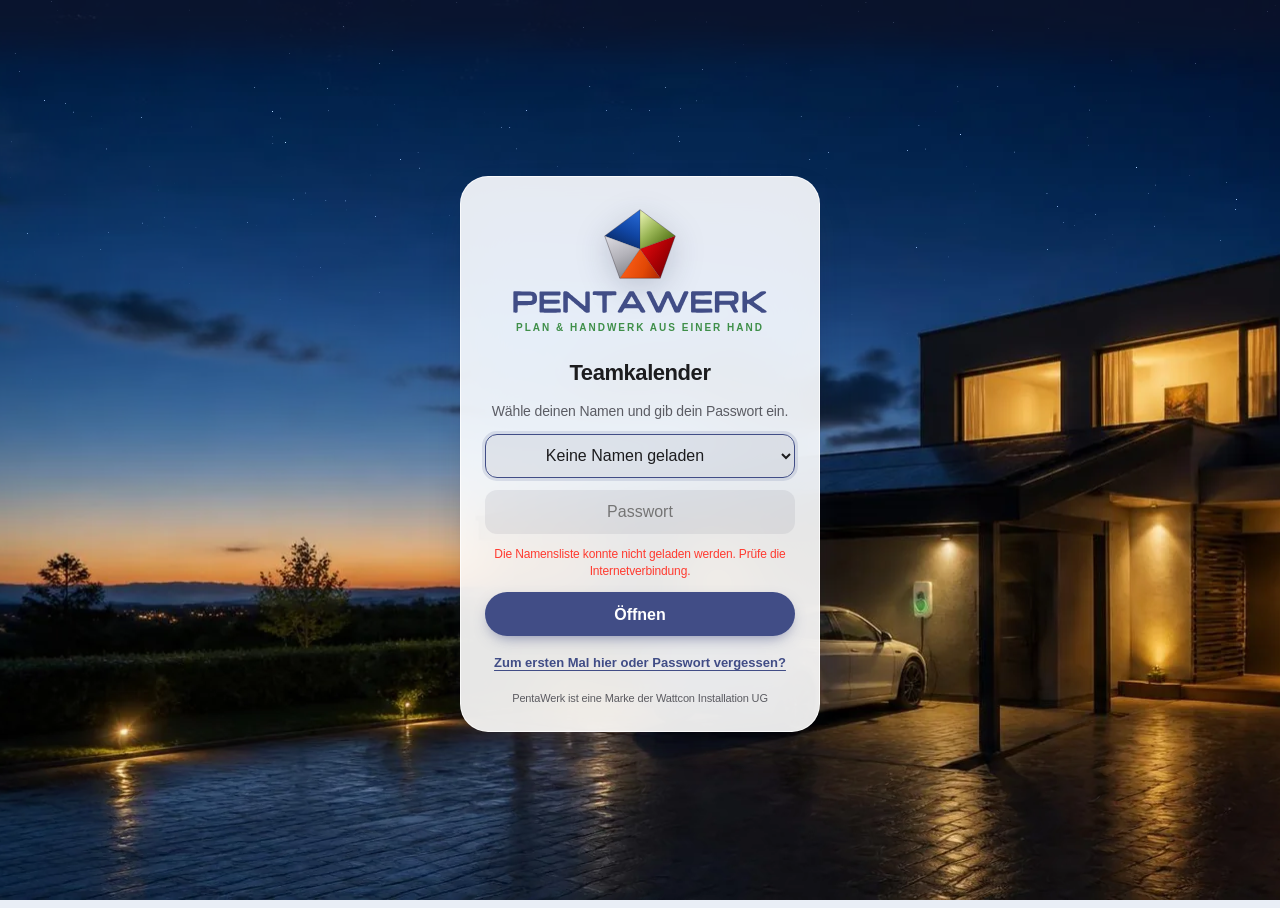
==== commit 3db7fc5e: "Teamkalender: Browser-Dateien aus teamkalender 8054528 Nacharbeiten, Termine durchstreichen, Leads m" ====
--- a/teamkalender/index.html
+++ b/teamkalender/index.html
@@ -15,13 +15,13 @@
 <link rel="icon" href="icon.svg" type="image/svg+xml">
 <link rel="apple-touch-icon" href="apple-touch-icon.png">
 <link rel="manifest" href="manifest.webmanifest">
-<link rel="stylesheet" href="style.css?v=20261025">
-<script src="vendor/supabase.js?v=20261025" defer></script>
-<script src="config.js?v=20261025" defer></script>
-<script src="pdf.js?v=20261025" defer></script>
-<script src="app.js?v=20261025" defer></script>
-<script src="bg-szene.js?v=20261025" defer></script>
-<script src="bg.js?v=20261025" defer></script>
+<link rel="stylesheet" href="style.css?v=20261026">
+<script src="vendor/supabase.js?v=20261026" defer></script>
+<script src="config.js?v=20261026" defer></script>
+<script src="pdf.js?v=20261026" defer></script>
+<script src="app.js?v=20261026" defer></script>
+<script src="bg-szene.js?v=20261026" defer></script>
+<script src="bg.js?v=20261026" defer></script>
 </head>
 <body class="locked">
 <div class="login" id="login">
@@ -77,6 +77,7 @@
       <button type="button" role="tab" id="tab-kalender" data-tab="kalender" aria-selected="true" aria-controls="calView">Kalender</button>
       <button type="button" role="tab" id="tab-leads" data-tab="leads" aria-selected="false" aria-controls="leadView" tabindex="-1">Leads<span class="tcnt num" id="leadTabCnt" aria-hidden="true" hidden></span></button>
       <button type="button" role="tab" id="tab-projekte" data-tab="projekte" aria-selected="false" aria-controls="projView" tabindex="-1">Projekte</button>
+      <button type="button" role="tab" id="tab-nacharbeiten" data-tab="nacharbeiten" aria-selected="false" aria-controls="nachView" tabindex="-1">Nacharbeiten<span class="tcnt num ueber" id="nachTabCnt" aria-hidden="true" hidden></span></button>
     </div>
     <div class="acts">
     <span class="me" id="me"></span>
@@ -147,19 +148,40 @@
         <h2>Leads</h2>
         <span class="kw" id="leadCount"></span>
       </div>
+      <div class="seg" role="group" aria-label="Ansicht" id="leadAnsicht">
+        <button type="button" data-ansicht="liste" aria-pressed="true"><svg viewBox="0 0 16 16" fill="none" stroke="currentColor" stroke-width="1.8" stroke-linecap="round" stroke-linejoin="round" aria-hidden="true"><path d="M5.5 4h8M5.5 8h8M5.5 12h8M2.5 4h.01M2.5 8h.01M2.5 12h.01"/></svg><span class="al">Liste</span></button>
+        <button type="button" data-ansicht="kanban" aria-pressed="false"><svg viewBox="0 0 16 16" fill="none" stroke="currentColor" stroke-width="1.8" stroke-linecap="round" stroke-linejoin="round" aria-hidden="true"><path d="M2.5 2.5h3v11h-3zM6.5 2.5h3v7h-3zM10.5 2.5h3v9h-3z"/></svg><span class="al">Kanban</span></button>
+      </div>
       <div class="seg" role="group" aria-label="Stand" id="leadSeg">
         <button type="button" data-lst="offen" aria-pressed="true">Offen</button>
-        <button type="button" data-lst="erledigt" aria-pressed="false">Erledigt</button>
+        <button type="button" data-lst="abg" aria-pressed="false">Abgeschlossen</button>
+        <button type="button" data-lst="arc" aria-pressed="false">Archiv</button>
       </div>
     </div>
     <div class="plist" id="leadList"></div>
-    <p class="phint">Neue Leads innerhalb von 24 Stunden kontaktieren. Screenshots werden verkleinert und sind nur für das Team sichtbar.</p>
+    <p class="phint">Neue Leads innerhalb von 24 Stunden bearbeiten. Reklamieren, stornieren und „verloren“ gehen nur mit Begründung. Statt zu löschen wird archiviert; löschen dürfen nur Verwalter. Screenshots werden verkleinert und sind nur für das Team sichtbar.</p>
+  </section>
+
+  <section class="projview nachview" id="nachView" role="tabpanel" aria-labelledby="tab-nacharbeiten" hidden>
+    <div class="ptools">
+      <div class="period">
+        <h2>Nacharbeiten</h2>
+        <span class="kw" id="nachCount"></span>
+      </div>
+      <div class="seg" role="group" aria-label="Stand" id="nachSeg">
+        <button type="button" data-nst="offen" aria-pressed="true">Offen</button>
+        <button type="button" data-nst="erledigt" aria-pressed="false">Erledigt</button>
+      </div>
+    </div>
+    <div class="plist" id="nachList"></div>
+    <p class="phint">Nacharbeiten und Korrekturen. Rot wird, was eine Woche lang nicht bearbeitet wurde oder zur Wiedervorlage ansteht. Gespeichert wird nur Text.</p>
   </section>
 </div>
 
 <dialog id="dlg" aria-labelledby="dlgTitle">
   <form id="form" method="dialog" novalidate autocomplete="off">
     <h4 id="dlgTitle">Neuer Termin</h4>
+    <div class="lstand" id="strikeInfo" data-s="gestrichen" hidden></div>
     <div class="field">
       <label for="f-title">Titel</label>
       <input type="text" id="f-title" maxlength="120" placeholder="z. B. Zählerschrank Musterstraße 4" autocomplete="off">
@@ -204,13 +226,19 @@
       <label for="f-note">Notiz <span style="font-weight:400;color:var(--fg-3)">(optional)</span></label>
       <textarea id="f-note" maxlength="1000" autocomplete="off" placeholder="Adresse, Ansprechpartner, Material …"></textarea>
     </div>
+    <div class="field strikefield" id="strikeField" hidden>
+      <label for="f-strike">Warum wird der Termin durchgestrichen?</label>
+      <textarea id="f-strike" maxlength="300" autocomplete="off" placeholder="z. B. Kunde hat abgesagt, neuer Termin folgt"></textarea>
+      <p class="hint">Der Termin bleibt im Kalender stehen, durchgestrichen und mit dieser Begründung. <button class="linkbtn" type="button" id="strikeAbbr">Doch nicht durchstreichen</button></p>
+    </div>
     <div class="err" id="formErr" role="alert"></div>
     <div class="actions">
       <button class="btn danger" type="button" id="delBtn" hidden>Löschen</button>
+      <button class="btn" type="button" id="strikeBtn" hidden>Durchstreichen</button>
       <span class="stamp" id="stamp"></span>
       <span class="spacer"></span>
-      <button class="btn ghost" type="button" id="cancelBtn">Abbrechen</button>
-      <button class="btn primary" type="submit" id="saveBtn">Speichern</button>
+      <span class="pair"><button class="btn ghost" type="button" id="cancelBtn">Abbrechen</button>
+      <button class="btn primary" type="submit" id="saveBtn">Speichern</button></span>
     </div>
   </form>
 </dialog>
@@ -331,6 +359,12 @@
       <input type="text" id="l-kunde" maxlength="80" placeholder="z. B. Müller, Hauptstraße 4, Ort" autocomplete="off">
     </div>
     <div class="field">
+      <label for="l-quelle">Leadquelle</label>
+      <input type="text" id="l-quelle" maxlength="60" list="l-quellen" placeholder="z. B. Landingpage, Facebook/Instagram, Empfehlung" autocomplete="off">
+      <datalist id="l-quellen"></datalist>
+      <p class="hint" id="l-angelegt" hidden></p>
+    </div>
+    <div class="field">
       <span class="lbl" id="lArtLbl">Interesse an</span>
       <div class="cats arten" role="radiogroup" aria-labelledby="lArtLbl" id="l-arten"></div>
     </div>
@@ -351,9 +385,15 @@
       <span class="lbl" id="lStatusLbl">Stand</span>
       <div class="cats" role="radiogroup" aria-labelledby="lStatusLbl" id="l-status"></div>
     </div>
+    <div class="field reklfield" id="l-grundFeld" hidden>
+      <label for="l-grund" id="l-grundLbl">Warum wird der Lead reklamiert?</label>
+      <textarea id="l-grund" maxlength="500" autocomplete="off" placeholder="z. B. Telefonnummer falsch, Kunde hat keine Anfrage gestellt"></textarea>
+      <p class="hint">Pflichtfeld. Die Begründung steht im Lead und im Änderungsprotokoll.</p>
+    </div>
     <div class="err" id="leadErr" role="alert"></div>
     <div class="actions">
       <button class="btn danger" type="button" id="leadDel" hidden>Lead löschen</button>
+      <button class="btn ghost" type="button" id="leadArch" hidden>Archivieren</button>
       <span class="stamp" id="leadStamp"></span>
       <span class="spacer"></span>
       <button class="btn ghost" type="button" id="leadCancel">Abbrechen</button>
@@ -362,6 +402,64 @@
   </form>
 </dialog>
 
+<dialog id="nachDlg" aria-labelledby="nachDlgTitle">
+  <form id="nachForm" method="dialog" novalidate autocomplete="off">
+    <h4 id="nachDlgTitle">Neue Nacharbeit</h4>
+    <div class="lstand" id="nachStand" hidden></div>
+    <div class="field">
+      <label for="n-titel">Was ist offen?</label>
+      <input type="text" id="n-titel" maxlength="120" placeholder="z. B. Zählerwechsel beim Netzbetreiber nachfragen" autocomplete="off">
+    </div>
+    <div class="field">
+      <label for="n-kunde">Kunde / Baustelle <span class="opt">(optional)</span></label>
+      <input type="text" id="n-kunde" maxlength="80" placeholder="z. B. Müller, Hauptstraße 4, Ort" autocomplete="off">
+    </div>
+    <div class="field">
+      <span class="lbl" id="nArtLbl">Art</span>
+      <div class="cats arten" role="radiogroup" aria-labelledby="nArtLbl" id="n-arten"></div>
+    </div>
+    <div class="row">
+      <div class="field">
+        <label for="n-wer">Zuständig <span class="opt">(optional)</span></label>
+        <input type="text" id="n-wer" maxlength="60" autocomplete="off" placeholder="Name" list="n-werListe">
+        <datalist id="n-werListe"></datalist>
+      </div>
+      <div class="field">
+        <label for="n-vorgang">Vorgangsnummer <span class="opt">(optional)</span></label>
+        <input type="text" id="n-vorgang" maxlength="60" autocomplete="off" placeholder="EVU, Ticket, RMA">
+      </div>
+    </div>
+    <div class="field">
+      <label for="n-wv">Wiedervorlage am <span class="opt">(optional, wird an dem Tag rot)</span></label>
+      <input type="date" id="n-wv" min="2020-01-01" max="2100-12-31">
+    </div>
+    <div class="field">
+      <label for="n-notiz">Beschreibung <span class="opt">(optional)</span></label>
+      <textarea id="n-notiz" maxlength="1000" autocomplete="off" placeholder="Was genau fehlt oder ist zu korrigieren?"></textarea>
+    </div>
+    <div class="field" id="n-statusFeld" hidden>
+      <span class="lbl" id="nStatusLbl">Stand</span>
+      <div class="cats" role="radiogroup" aria-labelledby="nStatusLbl" id="n-status"></div>
+    </div>
+    <div class="field" id="n-vermerkFeld" hidden>
+      <label for="n-vermerk">Neuer Vermerk <span class="opt">(optional, kommt mit Datum und Name in den Verlauf)</span></label>
+      <textarea id="n-vermerk" class="nvermerk" maxlength="500" autocomplete="off" placeholder="z. B. EVU angerufen, Rückruf bis Freitag zugesagt"></textarea>
+    </div>
+    <div class="field" id="n-verlaufFeld" hidden>
+      <span class="lbl" id="nVerlaufLbl">Verlauf</span>
+      <ol class="nverlauf" id="n-verlauf" aria-labelledby="nVerlaufLbl"></ol>
+    </div>
+    <div class="err" id="nachErr" role="alert"></div>
+    <div class="actions">
+      <button class="btn danger" type="button" id="nachDel" hidden>Löschen</button>
+      <span class="stamp" id="nachStamp"></span>
+      <span class="spacer"></span>
+      <button class="btn ghost" type="button" id="nachCancel">Abbrechen</button>
+      <button class="btn primary" type="submit" id="nachSave">Anlegen</button>
+    </div>
+  </form>
+</dialog>
+
 <div class="toast" id="toast" hidden role="status" popover="manual"></div>
 
 <canvas id="bgfx" aria-hidden="true"></canvas>
--- a/teamkalender/style.css
+++ b/teamkalender/style.css
@@ -26,6 +26,10 @@
   --cat-kunde: #1f56c2;
   --cat-buero: #8a8a94;
   --cat-abwesend: #7fa23a;
+  /* Begehung / technisches Aufmaß (Termine aus Leads): schwarz */
+  --cat-begehung: #111114;
+  --lead-storniert: #7c7c86;
+  --lead-verloren: #7a4a6b;
   --shadow: 0 1px 1px rgba(0,0,0,.04), 0 18px 40px -12px rgba(30,40,80,.28);
   --font-ui: -apple-system, BlinkMacSystemFont, "SF Pro Text", "Segoe UI", Roboto, sans-serif;
   --font-data: -apple-system, BlinkMacSystemFont, "SF Pro Text", "Segoe UI", Roboto, sans-serif;
@@ -42,6 +46,8 @@
     --today: #d8282d; --holiday: #ffb340;
     --danger: #ff453a; --danger-soft: rgba(255,69,58,.2);
     --cat-baustelle: #ff7a3d; --cat-kunde: #5b8ef0; --cat-buero: #b7b6bc; --cat-abwesend: #a9c763;
+    /* Begehung ist schwarz; im Dunkeln wäre Schwarz unsichtbar, dort hell */
+    --cat-begehung: #f5f5f7; --lead-storniert: #a9a8b0; --lead-verloren: #c99abb;
     --shadow: 0 1px 1px rgba(0,0,0,.3), 0 18px 40px -12px rgba(0,0,0,.7);
     color-scheme: dark;
   }
@@ -56,6 +62,8 @@
   --today: #d8282d; --holiday: #ffb340;
   --danger: #ff453a; --danger-soft: rgba(255,69,58,.2);
   --cat-baustelle: #ff7a3d; --cat-kunde: #5b8ef0; --cat-buero: #b7b6bc; --cat-abwesend: #a9c763;
+  /* Begehung ist schwarz; im Dunkeln wäre Schwarz unsichtbar, dort hell */
+  --cat-begehung: #f5f5f7; --lead-storniert: #a9a8b0; --lead-verloren: #c99abb;
   --shadow: 0 1px 1px rgba(0,0,0,.3), 0 18px 40px -12px rgba(0,0,0,.7);
   color-scheme: dark;
 }
@@ -382,6 +390,11 @@
   border-radius: 12px; border-color: transparent; background: var(--surface-2); }
 .field input:focus, .field textarea:focus { border-color: var(--accent-ink); }
 .cats label { border-color: transparent; background: var(--surface-2); }
+/* Nur zu lesen (z. B. archivierter Lead): Felder ohne Füllung, nicht gewählte Auswahl blasser */
+.field :is(input[type="text"], input[type="date"], input[type="time"], input[type="datetime-local"], textarea):disabled { background: transparent; border-color: var(--line); color: var(--fg-2); -webkit-text-fill-color: var(--fg-2); opacity: 1; cursor: default; }
+.field :is(input[type="text"], textarea):disabled::placeholder { color: transparent; }
+.cats label:has(input:disabled) { cursor: default; }
+.cats label:has(input:disabled):not(:has(input:checked)) { opacity: .55; }
 .toast { border-radius: 999px; background: color-mix(in srgb, var(--fg) 82%, transparent);
   -webkit-backdrop-filter: blur(20px); backdrop-filter: blur(20px); }
 .toggle input { accent-color: var(--cat-abwesend); }
@@ -815,21 +828,31 @@
 .lrow:focus-visible { outline-offset: -3px; border-radius: 0; }
 .lrow .lt { grid-area: t; display: flex; align-items: center; gap: 8px; min-width: 0; font-size: 15px; font-weight: 650; line-height: 1.3; }
 .lrow .ltn { overflow: hidden; text-overflow: ellipsis; white-space: nowrap; min-width: 0; }
+/* Reicht der Platz nicht, rutschen die Kennzeichen unter den Namen, statt den Namen zu kürzen */
+.lrow:not(.nrow) .lt { flex-wrap: wrap; row-gap: 4px; }
 .lart { --c: var(--accent-ink); }
 .lbi { display: inline-flex; flex: none; color: var(--fg-3); }
 .lbi svg { width: 15px; height: 15px; }
 .lrow .lm { grid-area: m; display: flex; gap: 10px; min-width: 0; font-size: 12.5px; color: var(--fg-2); }
 .lrow .lm .num { flex: none; }
 .lrow .ln { min-width: 0; overflow: hidden; text-overflow: ellipsis; white-space: nowrap; color: var(--fg-3); }
-.lrow .lf {
+:is(.lrow, .kkarte) .lf {
   grid-area: f; justify-self: end; display: inline-flex; align-items: center; gap: 6px; min-width: 0;
   font-size: 13px; font-weight: 600; color: var(--fg-2); white-space: nowrap;
 }
-.lrow .lf svg { width: 15px; height: 15px; flex: none; }
-.lrow .lf.knapp { color: var(--holiday); }
-.lrow .lf.ueber { color: var(--today); }
-.lrow .lf.kont { color: var(--brand-leaf); font-weight: 560; }
-.lrow .lf.erl { color: var(--fg-3); font-weight: 500; }
+:is(.lrow, .kkarte) .lf svg { width: 15px; height: 15px; flex: none; }
+:is(.lrow, .kkarte) .lf.knapp { color: var(--holiday); }
+:is(.lrow, .kkarte) .lf.ueber { color: var(--today); }
+:is(.lrow, .kkarte) .lf.kont { color: var(--brand-leaf); font-weight: 560; }
+:is(.lrow, .kkarte) .lf.erl { color: var(--fg-3); font-weight: 500; }
+:is(.lrow, .kkarte) .lf.rekl { color: color-mix(in srgb, var(--today) 85%, var(--fg)); font-weight: 560; }
+/* Erledigt mit Termin: für wann, darunter von wem und wann festgelegt */
+:is(.lrow, .kkarte) .lf.term { color: var(--brand-leaf); }
+:is(.lrow, .kkarte) .lft { display: grid; min-width: 0; line-height: 1.3; }
+:is(.lrow, .kkarte) .lft > span { overflow: hidden; text-overflow: ellipsis; }
+:is(.lrow, .kkarte) .lfv { font-size: 12px; font-weight: 500; color: var(--fg-3); }
+.reklfield textarea { min-height: 56px; }
+.reklfield .hint { margin: 2px 0 0; font-size: 12.5px; color: var(--fg-3); }
 .lrow > svg { grid-area: c; width: 16px; height: 16px; color: var(--fg-3); }
 /* Überfällig: roter Rand links, damit es auch ohne Farbe am Text auffällt */
 .lrow[data-status="neu"]:has(.lf.ueber) { box-shadow: inset 3px 0 0 var(--today); }
@@ -853,13 +876,19 @@
 .lstand[data-s="ueber"] { --c: var(--today); }
 .lstand[data-s="kontaktiert"] { --c: var(--accent-ink); }
 .lstand[data-s="erledigt"] { --c: var(--brand-leaf); }
+.lstand[data-s="reklamiert"] { --c: var(--today); }
+.lstand[data-s="rueckfrage"] { --c: var(--cat-baustelle); }
+.lstand[data-s="meeting"] { --c: var(--accent-ink); }
+.lstand .sgrund { color: var(--fg); font-weight: 560; overflow-wrap: anywhere; }
+/* Mehrere Knöpfe (z. B. Termin eintragen und Reklamieren) nebeneinander, auf dem Handy in eigener Zeile */
+.lstand .lsb { display: flex; flex-wrap: wrap; justify-content: flex-end; gap: 8px; }
 .lsi { display: grid; place-items: center; width: 32px; height: 32px; border-radius: 50%; background: color-mix(in srgb, var(--c) 18%, transparent); color: color-mix(in srgb, var(--c) 80%, var(--fg)); }
 .lsi svg { width: 17px; height: 17px; }
 .lsx { display: grid; gap: 1px; min-width: 0; }
 .lsx strong { font-size: 14px; font-weight: 650; }
 .lsx span { font-size: 12.5px; color: var(--fg-2); }
 .lstand[data-s="ueber"] .lsx span { color: color-mix(in srgb, var(--today) 85%, var(--fg)); font-weight: 600; }
-@media (max-width: 480px) { .lstand { grid-template-columns: auto minmax(0, 1fr); } .lstand .btn { grid-column: 1 / -1; } }
+@media (max-width: 480px) { .lstand { grid-template-columns: auto minmax(0, 1fr); } .lstand > .btn, .lstand .lsb { grid-column: 1 / -1; } .lstand .lsb { justify-content: stretch; } .lstand .lsb .btn { flex: 1 1 auto; } }
 @media (pointer: coarse) { .lstand .btn, .lbild .btn.small { height: 44px; } }
 
 .lbild { display: grid; gap: 8px; min-width: 0; }
@@ -887,3 +916,152 @@
 .lbacts { display: flex; flex-wrap: wrap; align-items: center; gap: 8px; }
 .lbinfo { margin: 0; font-size: 12.5px; color: var(--fg-3); }
 .lbild[data-s="laedt"] .lbinfo { padding: 14px; border-radius: 14px; background: var(--surface-2); text-align: center; }
+
+/* ---------- Nacharbeiten ---------- */
+/* Rot: eine Woche nicht bearbeitet oder Wiedervorlage da. Roter Rand links und ein Hauch Rot, damit es auch ohne Farbe am Text auffällt */
+.nrow[data-rot] { box-shadow: inset 3px 0 0 var(--today); background: color-mix(in srgb, var(--today) 7%, transparent); }
+@media (hover: hover) and (pointer: fine) { .nrow[data-rot]:hover { background: color-mix(in srgb, var(--today) 11%, transparent); } }
+.nrow[data-rot]:active { background: color-mix(in srgb, var(--today) 14%, transparent); }
+.nrow .ln { color: var(--fg-2); }
+.lrow .lf.wartet { color: var(--cat-kunde); }
+#nachDlg { width: min(560px, calc(100vw - 32px)); }
+@media (max-width: 480px) { #nachDlg .actions .stamp:not(:empty) { flex-basis: 100%; order: -1; } }
+.lstand[data-s="wartet"] { --c: var(--cat-kunde); }
+/* Termin eintragen und Erledigt nebeneinander, schmal unter dem Text über die ganze Breite */
+.lsacts { display: flex; flex-wrap: wrap; justify-content: flex-end; gap: 8px; }
+@media (max-width: 480px) { .lstand .lsacts { grid-column: 1 / -1; } .lsacts .btn { flex: 1; } }
+.field textarea.nvermerk { min-height: 56px; }
+/* Verlauf: neueste Vermerke oben, lange Verläufe scrollen im Feld */
+.nverlauf {
+  /* Bezug für die versteckten Doppelpunkte (.sr): sonst verlängern sie das Fenster um den ganzen Verlauf */
+  position: relative;
+  list-style: none; margin: 0; padding: 0; max-height: 240px; overflow-y: auto; overscroll-behavior: contain;
+  border-radius: 14px; background: var(--surface-2);
+}
+.nverlauf li { display: grid; gap: 2px; padding: 9px 12px; }
+.nverlauf li + li { border-top: 1px solid var(--line); }
+.nvk { font-size: 11.5px; font-weight: 600; color: var(--fg-3); }
+.nvt { font-size: 13.5px; line-height: 1.4; color: var(--fg); overflow-wrap: anywhere; }
+/* Vier Reiter: auf dem Handy enger, damit alle in eine Zeile passen */
+@media (max-width: 640px) {
+  .top .tabs button { flex: 1 1 auto; min-width: 0; padding-inline: 6px; }
+}
+@media (max-width: 400px) {
+  .top .tabs button { font-size: 13px; padding-inline: 4px; }
+  .tabs .tcnt { margin-left: 3px; }
+}
+/* Titel bis zu zwei Zeilen, das Kennzeichen der Art bleibt oben daneben */
+.nrow .lt { align-items: flex-start; }
+.nrow .ltn { white-space: normal; overflow-wrap: anywhere; display: -webkit-box; -webkit-box-orient: vertical; -webkit-line-clamp: 2; line-clamp: 2; }
+.nrow .lart { flex: none; margin-top: 1px; }
+/* Zuständig und Vorgangsnummer: Eingabefelder auf einer Linie, auch wenn eine Beschriftung umbricht */
+#nachDlg .row { align-items: end; }
+
+/* ---------- Durchgestrichene Termine ---------- */
+/* Bleiben sichtbar, aber blass und durchgestrichen; die Begründung steht in der Liste und oben im Termin */
+.chip.gestrichen, .blk.gestrichen { opacity: 0.55; }
+.chip.gestrichen .n, .blk.gestrichen .bt, .item.gestrichen .ti, .tt.gestrichen { text-decoration: line-through; text-decoration-thickness: 1.5px; }
+.item.gestrichen .ti, .item.gestrichen .time, .item.gestrichen .time b { color: var(--fg-3); }
+.item .gst { font-size: 12px; font-weight: 600; color: color-mix(in srgb, var(--today) 80%, var(--fg)); overflow-wrap: anywhere; }
+.dots i.g { opacity: 0.35; }
+#strikeInfo .sgrund { color: var(--fg); font-weight: 560; overflow-wrap: anywhere; }
+.strikefield textarea { min-height: 56px; }
+.strikefield .hint { margin: 2px 0 0; font-size: 12.5px; color: var(--fg-3); }
+.strikefield .linkbtn { display: inline; padding: 0; font-size: inherit; }
+/* Abbrechen und Speichern bleiben zusammen rechts, auch wenn Löschen und Durchstreichen auf dem Handy eine eigene Zeile brauchen */
+#dlg .actions .pair { display: flex; gap: 8px; margin-left: auto; }
+@media (max-width: 480px) { #dlg .actions .stamp:not(:empty) { flex-basis: 100%; order: -1; } }
+
+/* ---------- Leads: Leadquelle, storniert/verloren, Archiv ---------- */
+:is(.lrow, .kkarte) .lf.storn { color: color-mix(in srgb, var(--lead-storniert) 85%, var(--fg)); font-weight: 560; }
+:is(.lrow, .kkarte) .lf.verl { color: color-mix(in srgb, var(--lead-verloren) 85%, var(--fg)); font-weight: 560; }
+:is(.lrow, .kkarte) .lf.arch { color: var(--fg-3); font-weight: 500; }
+/* Leadquelle in der Zeile: kurz, ohne Rahmen, vor der Notiz */
+.lrow .lq { flex: none; max-width: 40%; overflow: hidden; text-overflow: ellipsis; white-space: nowrap; color: var(--fg-2); }
+.lrow .lq::before { content: "·"; margin-right: 10px; color: var(--fg-3); }
+.lrow[data-status="storniert"] .ltn, .lrow[data-status="verloren"] .ltn, .lrow[data-archiv] .ltn { color: var(--fg-2); }
+.lstand[data-s="storniert"] { --c: var(--lead-storniert); }
+.lstand[data-s="verloren"] { --c: var(--lead-verloren); }
+.lstand[data-s="arch"] { --c: var(--fg-3); }
+#leadDlg .field .hint { margin: 2px 0 0; font-size: 12.5px; color: var(--fg-3); }
+/* Archivieren steht neben Löschen; auf dem Handy bekommen beide mit „Geändert …“ eine eigene Zeile */
+#leadArch svg { width: 15px; height: 15px; }
+
+/* Ansicht Liste/Kanban: auf dem Handy nur die Symbole, damit beide Umschalter in eine Zeile passen */
+#leadAnsicht button { display: inline-flex; align-items: center; gap: 6px; }
+#leadAnsicht svg { width: 15px; height: 15px; flex: none; }
+@media (max-width: 480px) {
+  #leadAnsicht button { padding-inline: 10px; }
+  #leadAnsicht .al { position: absolute; width: 1px; height: 1px; overflow: hidden; clip: rect(0 0 0 0); white-space: nowrap; }
+  #leadSeg button { padding-inline: 10px; }
+}
+
+/* ---------- Kanban ---------- */
+/* Spalten als Glasbahnen nebeneinander; auf dem Handy wischt man von Spalte zu Spalte (rastet ein) */
+.kboard {
+  display: grid; grid-auto-flow: column; grid-auto-columns: min(82vw, 320px); gap: 10px; align-items: start;
+  overflow-x: auto; overscroll-behavior-x: contain; scroll-snap-type: x mandatory; scrollbar-width: thin;
+  margin-inline: -16px; padding: 2px 16px 10px; scroll-padding-inline: 16px;
+}
+/* Am PC alle sechs Spalten nebeneinander, ohne Querscrollen */
+@media (min-width: 961px) {
+  .kboard { grid-auto-flow: row; grid-template-columns: repeat(6, minmax(0, 1fr)); grid-auto-columns: auto; gap: 8px; margin-inline: 0; padding-inline: 0; scroll-snap-type: none; }
+}
+.kspalte {
+  --c: var(--fg-3);
+  display: grid; grid-template-columns: minmax(0, 1fr); gap: 8px; align-content: start; min-width: 0; padding: 10px; border-radius: 22px; scroll-snap-align: start;
+  background: color-mix(in srgb, var(--surface) 72%, transparent); border: 1px solid var(--glass-edge); box-shadow: var(--shadow);
+  -webkit-backdrop-filter: blur(28px) saturate(180%); backdrop-filter: blur(28px) saturate(180%);
+  transition: box-shadow 140ms ease, background-color 140ms ease;
+}
+/* min-width: 0, damit ein langer Titel mit „…“ kürzt, statt die Spalte zu sprengen */
+.kspalte > h3 {
+  display: flex; align-items: center; gap: 8px; min-width: 0; margin: 0; padding: 4px 6px 2px;
+  font-size: 13px; font-weight: 650; letter-spacing: 0; color: var(--fg);
+}
+.kspalte > h3 i { width: 8px; height: 8px; flex: none; border-radius: 50%; background: var(--c); }
+.kspalte > h3 > span:first-of-type { min-width: 0; overflow: hidden; text-overflow: ellipsis; white-space: nowrap; }
+.kspalte > h3 .num {
+  margin-left: auto; min-width: 22px; height: 20px; padding-inline: 7px; border-radius: 999px; display: inline-grid; place-items: center;
+  font-size: 11.5px; font-weight: 650; color: var(--fg-2); background: var(--surface-2);
+}
+/* Beim Ziehen: die Spalte unter dem Zeiger zeigt, wohin der Lead kommt */
+.kspalte.ueber { background: color-mix(in srgb, var(--c) 14%, var(--surface)); box-shadow: 0 0 0 2px color-mix(in srgb, var(--c) 70%, transparent), var(--shadow); }
+.kkarten { list-style: none; margin: 0; padding: 0; display: grid; grid-template-columns: minmax(0, 1fr); gap: 8px; }
+.kkarte {
+  position: relative; display: grid; gap: 6px; width: 100%; padding: 11px 12px; border-radius: 14px; text-align: left; cursor: pointer; color: var(--fg);
+  border: 1px solid var(--line); background: var(--solid); box-shadow: 0 1px 2px rgba(0,0,0,.06);
+  transition: transform 160ms var(--ease-out), border-color 140ms ease, opacity 140ms ease;
+  -webkit-tap-highlight-color: transparent;
+}
+.kkarte[draggable="true"] { cursor: grab; }
+@media (hover: hover) and (pointer: fine) { .kkarte:hover { border-color: var(--line-strong); } }
+.kkarte:active { transform: scale(0.98); }
+.kkarte:focus-visible { outline-offset: 2px; }
+.kkarte.zieht { opacity: .45; }
+.kkarte[aria-busy="true"] { opacity: .6; cursor: progress; }
+/* Überfällig: roter Rand links wie in der Liste */
+.kkarte[data-status="neu"]:has(.lf.ueber) { box-shadow: inset 3px 0 0 var(--today), 0 1px 2px rgba(0,0,0,.06); }
+.kk1 { display: flex; align-items: flex-start; gap: 8px; min-width: 0; font-size: 14px; font-weight: 650; line-height: 1.3; }
+.kk1 .ltn { min-width: 0; overflow-wrap: anywhere; display: -webkit-box; -webkit-box-orient: vertical; -webkit-line-clamp: 2; line-clamp: 2; overflow: hidden; }
+.kk1 .lbi { margin-left: auto; margin-top: 1px; }
+.kk2 { display: flex; flex-wrap: wrap; align-items: center; gap: 4px 6px; min-width: 0; }
+.kk2 .badge { display: inline-block; flex: 0 1 auto; max-width: 100%; overflow: hidden; text-overflow: ellipsis; white-space: nowrap; line-height: 20px; }
+.kk2 .lq { min-width: 0; overflow: hidden; text-overflow: ellipsis; white-space: nowrap; font-size: 12px; color: var(--fg-3); }
+.kgrund {
+  font-size: 12.5px; line-height: 1.35; color: var(--fg-2); overflow-wrap: anywhere;
+  display: -webkit-box; -webkit-box-orient: vertical; -webkit-line-clamp: 3; line-clamp: 3; overflow: hidden;
+}
+/* In der Karte untereinander: der Bereich f aus der Liste gilt hier nicht (sonst entstünde eine zweite Spalte) */
+.kkarte .lf { grid-area: auto; justify-self: start; font-size: 12.5px; white-space: normal; }
+.kkarte .lf svg { width: 14px; height: 14px; }
+.kleer {
+  margin: 0; padding: 18px 10px; border-radius: 14px; border: 1.5px dashed var(--line); text-align: center;
+  font-size: 12.5px; color: var(--fg-3);
+}
+/* Am PC bis 1200 px etwas enger gepolstert (nach den Grundregeln, damit es greift) */
+@media (min-width: 961px) and (max-width: 1199px) {
+  .kspalte { padding: 8px; }
+  .kkarte { padding: 10px; }
+}
+@media (prefers-reduced-motion: reduce) { .kkarte, .kspalte { transition: none; } .kkarte:active { transform: none; } }
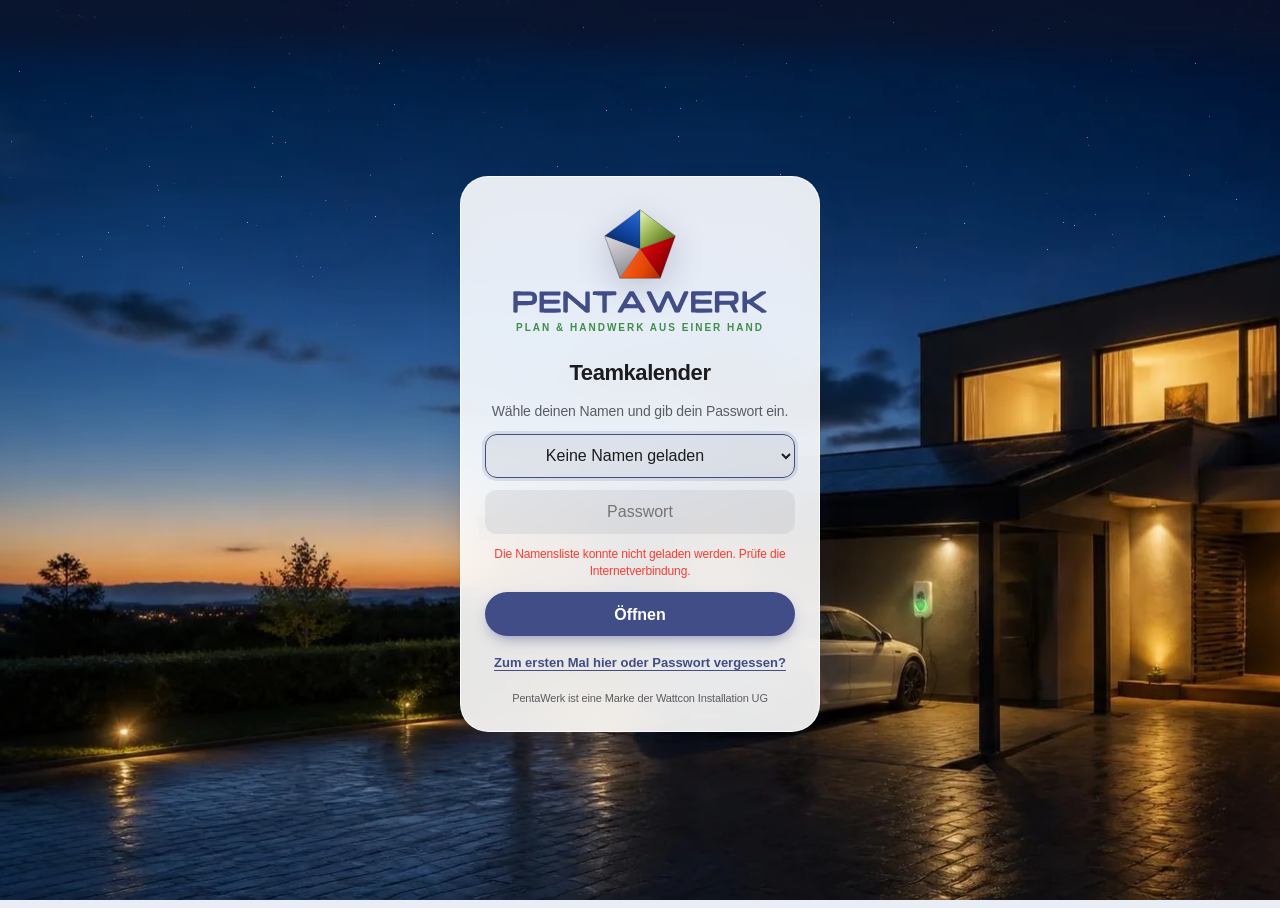
==== commit 5e11e781: "Teamkalender: Browser-Dateien aus teamkalender cd66a02 Datenbank-Antworten nie im Browser-Cache able" ====
--- a/teamkalender/index.html
+++ b/teamkalender/index.html
@@ -19,7 +19,7 @@
 <script src="vendor/supabase.js?v=20261026" defer></script>
 <script src="config.js?v=20261026" defer></script>
 <script src="pdf.js?v=20261026" defer></script>
-<script src="app.js?v=20261026" defer></script>
+<script src="app.js?v=20261026b" defer></script>
 <script src="bg-szene.js?v=20261026" defer></script>
 <script src="bg.js?v=20261026" defer></script>
 </head>
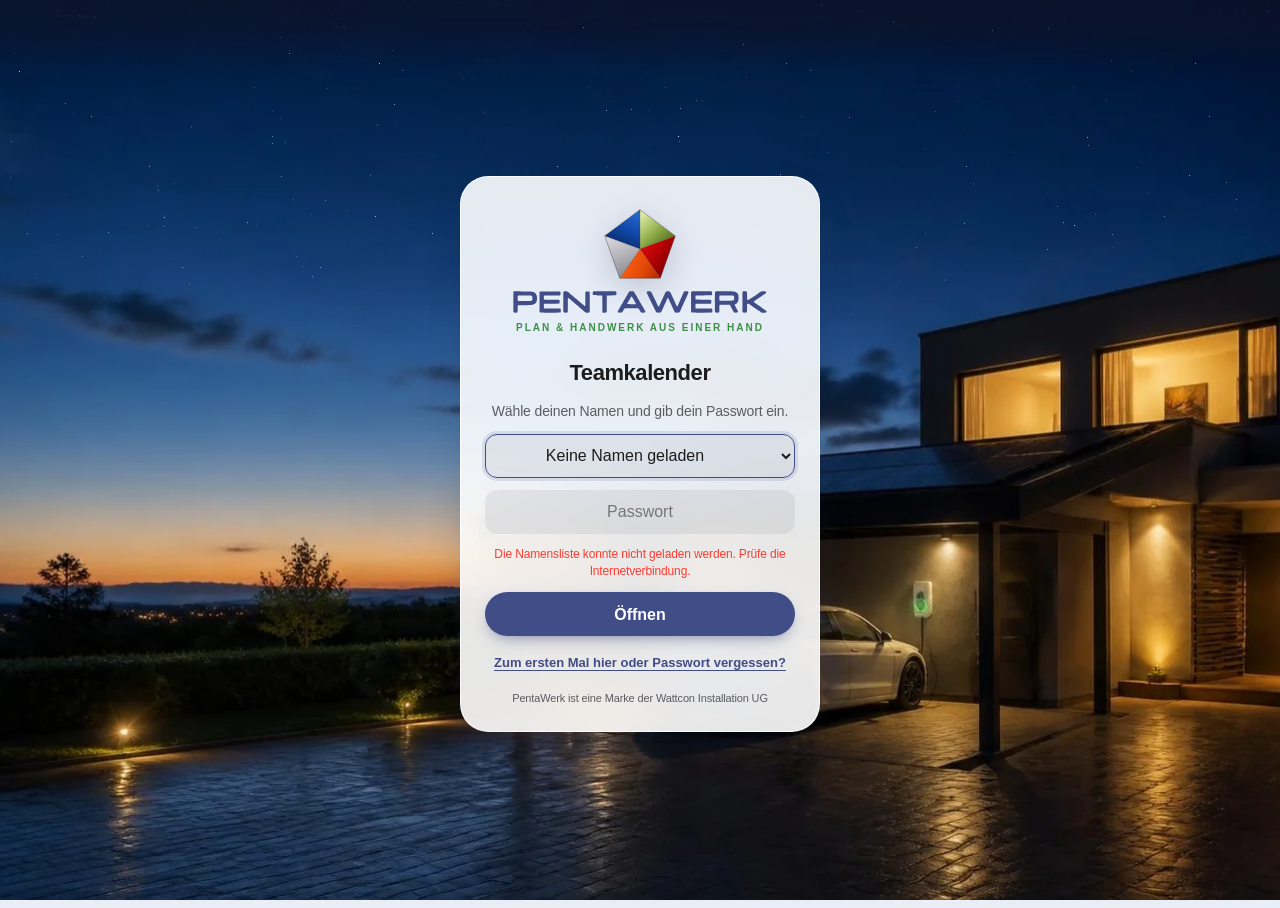
==== commit 74eb1bee: "Teamkalender: Browser-Dateien aus teamkalender 68561b7 Termin und Lead verknüpfen (PR #9 in WI2026/t" ====
--- a/teamkalender/index.html
+++ b/teamkalender/index.html
@@ -15,11 +15,11 @@
 <link rel="icon" href="icon.svg" type="image/svg+xml">
 <link rel="apple-touch-icon" href="apple-touch-icon.png">
 <link rel="manifest" href="manifest.webmanifest">
-<link rel="stylesheet" href="style.css?v=20261026">
+<link rel="stylesheet" href="style.css?v=20261026c">
 <script src="vendor/supabase.js?v=20261026" defer></script>
 <script src="config.js?v=20261026" defer></script>
 <script src="pdf.js?v=20261026" defer></script>
-<script src="app.js?v=20261026b" defer></script>
+<script src="app.js?v=20261026c" defer></script>
 <script src="bg-szene.js?v=20261026" defer></script>
 <script src="bg.js?v=20261026" defer></script>
 </head>
@@ -195,6 +195,11 @@
       </div>
       <button class="progrow" type="button" id="progRow" hidden></button>
     </div>
+    <div class="field" id="leadField" hidden>
+      <label for="f-lead">Lead <span class="opt">(kontaktiert)</span></label>
+      <select id="f-lead"></select>
+      <p class="hint" id="leadFieldHint"></p>
+    </div>
     <div class="field">
       <span class="lbl" id="catLbl">Art</span>
       <div class="cats" role="radiogroup" aria-labelledby="catLbl" id="cats"></div>
@@ -231,6 +236,7 @@
       <textarea id="f-strike" maxlength="300" autocomplete="off" placeholder="z. B. Kunde hat abgesagt, neuer Termin folgt"></textarea>
       <p class="hint">Der Termin bleibt im Kalender stehen, durchgestrichen und mit dieser Begründung. <button class="linkbtn" type="button" id="strikeAbbr">Doch nicht durchstreichen</button></p>
     </div>
+    <div class="lstand" id="leadHinweis" data-s="kontaktiert" hidden></div>
     <div class="err" id="formErr" role="alert"></div>
     <div class="actions">
       <button class="btn danger" type="button" id="delBtn" hidden>Löschen</button>
@@ -354,6 +360,15 @@
   <form id="leadForm" method="dialog" novalidate autocomplete="off">
     <h4 id="leadDlgTitle">Neuer Lead</h4>
     <div class="lstand" id="leadStand" hidden></div>
+    <div class="field verknfeld" id="l-terminFeld" hidden>
+      <label for="l-termin">Welcher Termin im Kalender gehört zu diesem Lead?</label>
+      <div class="projpick">
+        <select id="l-termin"></select>
+        <button class="btn primary" type="button" id="lTerminOk">Verknüpfen</button>
+      </div>
+      <p class="hint" id="l-terminKurz" hidden></p>
+      <p class="hint">Der Lead steht danach auf „Termin festgelegt“, der Termin wird zur Begehung. <button class="linkbtn" type="button" id="lTerminAbbr">Doch nicht</button></p>
+    </div>
     <div class="field">
       <label for="l-kunde">Kunde</label>
       <input type="text" id="l-kunde" maxlength="80" placeholder="z. B. Müller, Hauptstraße 4, Ort" autocomplete="off">
--- a/teamkalender/style.css
+++ b/teamkalender/style.css
@@ -984,6 +984,9 @@
 .lstand[data-s="verloren"] { --c: var(--lead-verloren); }
 .lstand[data-s="arch"] { --c: var(--fg-3); }
 #leadDlg .field .hint { margin: 2px 0 0; font-size: 12.5px; color: var(--fg-3); }
+/* Begehung nur mit Lead: Auswahl im Termin, vorhandenen Termin im Lead verknüpfen */
+#dlg .field .hint { margin: 2px 0 0; font-size: 12.5px; color: var(--fg-3); }
+.verknfeld .linkbtn { display: inline; padding: 0; font-size: inherit; }
 /* Archivieren steht neben Löschen; auf dem Handy bekommen beide mit „Geändert …“ eine eigene Zeile */
 #leadArch svg { width: 15px; height: 15px; }
 
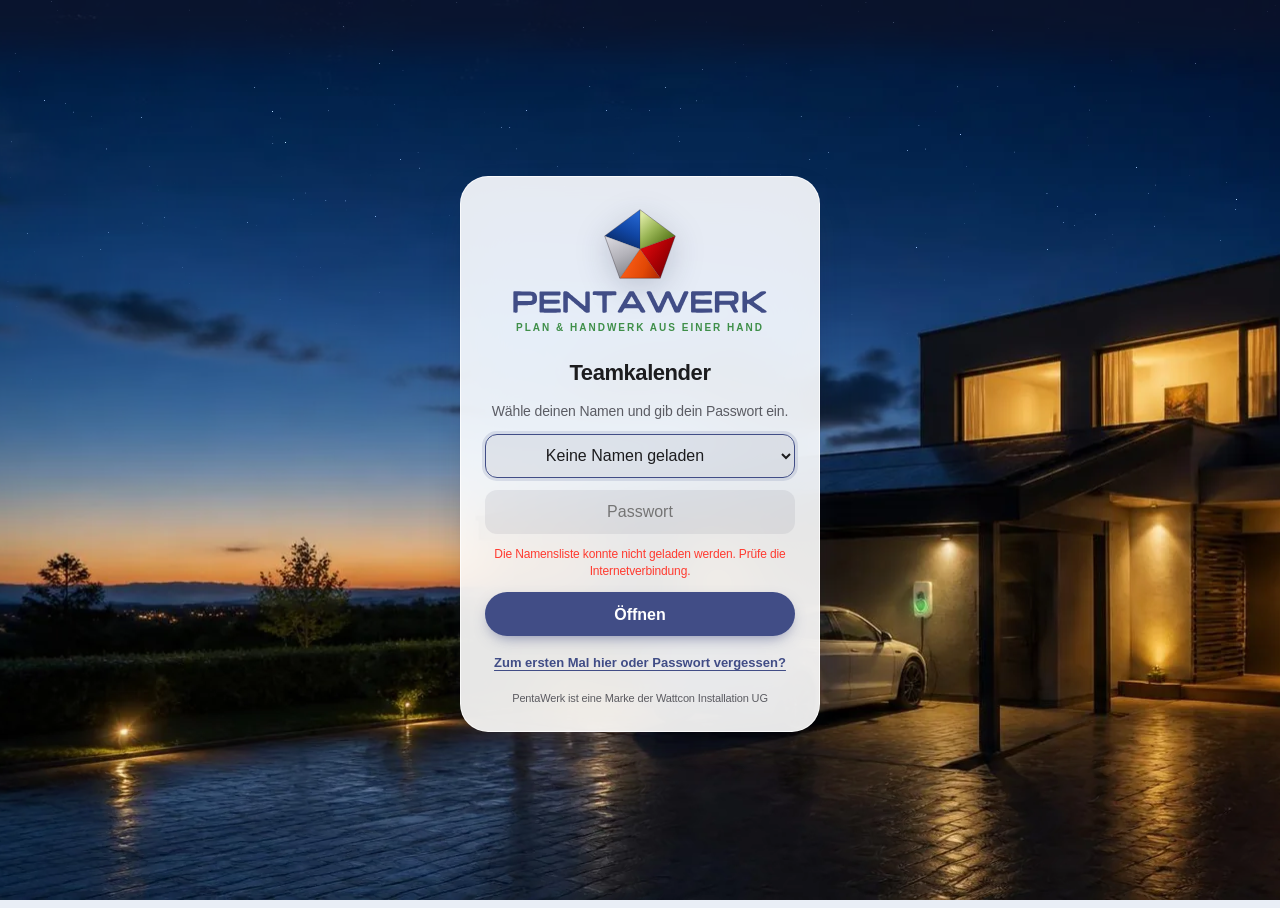
==== commit 3d8d2161: "Teamkalender: Browser-Dateien aus teamkalender c76d8f6 Co-Authored-By: Claude Opus 5.5 <noreply@anth" ====
--- a/teamkalender/index.html
+++ b/teamkalender/index.html
@@ -15,11 +15,11 @@
 <link rel="icon" href="icon.svg" type="image/svg+xml">
 <link rel="apple-touch-icon" href="apple-touch-icon.png">
 <link rel="manifest" href="manifest.webmanifest">
-<link rel="stylesheet" href="style.css?v=20261026c">
+<link rel="stylesheet" href="style.css?v=20261028">
 <script src="vendor/supabase.js?v=20261026" defer></script>
 <script src="config.js?v=20261026" defer></script>
 <script src="pdf.js?v=20261026" defer></script>
-<script src="app.js?v=20261026c" defer></script>
+<script src="app.js?v=20261028" defer></script>
 <script src="bg-szene.js?v=20261026" defer></script>
 <script src="bg.js?v=20261026" defer></script>
 </head>
@@ -78,6 +78,8 @@
       <button type="button" role="tab" id="tab-leads" data-tab="leads" aria-selected="false" aria-controls="leadView" tabindex="-1">Leads<span class="tcnt num" id="leadTabCnt" aria-hidden="true" hidden></span></button>
       <button type="button" role="tab" id="tab-projekte" data-tab="projekte" aria-selected="false" aria-controls="projView" tabindex="-1">Projekte</button>
       <button type="button" role="tab" id="tab-nacharbeiten" data-tab="nacharbeiten" aria-selected="false" aria-controls="nachView" tabindex="-1">Nacharbeiten<span class="tcnt num ueber" id="nachTabCnt" aria-hidden="true" hidden></span></button>
+      <button type="button" role="tab" id="tab-eskalation" data-tab="eskalation" aria-selected="false" aria-controls="eskView" tabindex="-1">Eskalation<span class="tcnt num" id="eskTabCnt" aria-hidden="true" hidden></span></button>
+      <button type="button" role="tab" id="tab-aufgaben" data-tab="aufgaben" aria-selected="false" aria-controls="aufView" tabindex="-1" hidden>Aufgaben<span class="tcnt num" id="aufTabCnt" aria-hidden="true" hidden></span></button>
     </div>
     <div class="acts">
     <span class="me" id="me"></span>
@@ -159,7 +161,7 @@
       </div>
     </div>
     <div class="plist" id="leadList"></div>
-    <p class="phint">Neue Leads innerhalb von 24 Stunden bearbeiten. Reklamieren, stornieren und „verloren“ gehen nur mit Begründung. Statt zu löschen wird archiviert; löschen dürfen nur Verwalter. Screenshots werden verkleinert und sind nur für das Team sichtbar.</p>
+    <p class="phint">Neue Leads innerhalb von 24 Stunden bearbeiten; nicht erreicht: „Nicht erreicht“ tippen, dann wieder 24 Stunden bis zum nächsten Versuch. Reklamieren, stornieren und „verloren“ gehen nur mit Begründung. Statt zu löschen wird archiviert; löschen dürfen nur Verwalter. Screenshots werden verkleinert und sind nur für das Team sichtbar.</p>
   </section>
 
   <section class="projview nachview" id="nachView" role="tabpanel" aria-labelledby="tab-nacharbeiten" hidden>
@@ -174,7 +176,29 @@
       </div>
     </div>
     <div class="plist" id="nachList"></div>
-    <p class="phint">Nacharbeiten und Korrekturen. Rot wird, was eine Woche lang nicht bearbeitet wurde oder zur Wiedervorlage ansteht. Gespeichert wird nur Text.</p>
+    <p class="phint">Nacharbeiten und Korrekturen. Rot wird, was eine Woche lang nicht bearbeitet wurde oder zur Wiedervorlage ansteht. Was dringend ist, im Fenster der Nacharbeit „Eskalieren“: sie steht dann unter Eskalation. Gespeichert wird nur Text.</p>
+  </section>
+
+  <section class="projview nachview" id="eskView" role="tabpanel" aria-labelledby="tab-eskalation" hidden>
+    <div class="ptools">
+      <div class="period">
+        <h2>Eskalation</h2>
+        <span class="kw" id="eskCount"></span>
+      </div>
+    </div>
+    <div class="plist" id="eskList"></div>
+    <p class="phint">Eskalierte Nacharbeiten. Rot wird, was einen Tag lang nicht bearbeitet wurde oder zur Wiedervorlage ansteht. Eskaliert wird im Fenster einer Nacharbeit; aufheben dürfen nur Verwalter. Erledigte stehen unter Nacharbeiten, „Erledigt“.</p>
+  </section>
+
+  <section class="projview nachview aufview" id="aufView" role="tabpanel" aria-labelledby="tab-aufgaben" hidden>
+    <div class="ptools">
+      <div class="period">
+        <h2>Zugewiesene Aufgaben</h2>
+        <span class="kw" id="aufCount"></span>
+      </div>
+    </div>
+    <div class="plist" id="aufList"></div>
+    <p class="phint" id="aufHint"></p>
   </section>
 </div>
 
@@ -196,7 +220,7 @@
       <button class="progrow" type="button" id="progRow" hidden></button>
     </div>
     <div class="field" id="leadField" hidden>
-      <label for="f-lead">Lead <span class="opt">(kontaktiert)</span></label>
+      <label for="f-lead">Lead <span class="opt">(offen, ohne Termin)</span></label>
       <select id="f-lead"></select>
       <p class="hint" id="leadFieldHint"></p>
     </div>
@@ -475,6 +499,51 @@
   </form>
 </dialog>
 
+<dialog id="aufDlg" aria-labelledby="aufDlgTitle">
+  <form id="aufForm" method="dialog" novalidate autocomplete="off">
+    <h4 id="aufDlgTitle">Neue Aufgabe</h4>
+    <div class="lstand" id="aufStand" hidden></div>
+    <div id="aufFelder">
+      <div class="field">
+        <label for="a-titel">Aufgabe</label>
+        <input type="text" id="a-titel" maxlength="120" placeholder="z. B. Material für Baustelle Süd bestellen" autocomplete="off">
+      </div>
+      <div class="field">
+        <label for="a-fuer">Für</label>
+        <select id="a-fuer"></select>
+      </div>
+      <div class="field">
+        <label for="a-faellig">Erledigen bis <span class="opt">(optional, ab dem Tag danach rot)</span></label>
+        <input type="date" id="a-faellig" min="2020-01-01" max="2100-12-31">
+      </div>
+      <div class="field">
+        <label for="a-text">Beschreibung <span class="opt">(optional)</span></label>
+        <textarea id="a-text" maxlength="1000" autocomplete="off" placeholder="Was genau ist zu tun?"></textarea>
+      </div>
+    </div>
+    <div class="err" id="aufErr" role="alert"></div>
+    <div class="actions">
+      <button class="btn danger" type="button" id="aufDel" hidden>Löschen</button>
+      <span class="stamp" id="aufStamp"></span>
+      <span class="spacer"></span>
+      <button class="btn ghost" type="button" id="aufCancel">Abbrechen</button>
+      <button class="btn primary" type="submit" id="aufSave">Vergeben</button>
+    </div>
+  </form>
+</dialog>
+
+<dialog id="aufPop" aria-labelledby="aufPopTitle">
+  <div class="aufpop">
+    <h4 id="aufPopTitle" tabindex="-1">Neue Aufgabe für dich</h4>
+    <ul class="aufpliste" id="aufPopListe"></ul>
+    <div class="err" id="aufPopErr" role="alert"></div>
+    <div class="actions">
+      <span class="spacer"></span>
+      <button class="btn ghost" type="button" id="aufPopSpaeter">Später</button>
+    </div>
+  </div>
+</dialog>
+
 <div class="toast" id="toast" hidden role="status" popover="manual"></div>
 
 <canvas id="bgfx" aria-hidden="true"></canvas>
--- a/teamkalender/style.css
+++ b/teamkalender/style.css
@@ -855,7 +855,7 @@
 .reklfield .hint { margin: 2px 0 0; font-size: 12.5px; color: var(--fg-3); }
 .lrow > svg { grid-area: c; width: 16px; height: 16px; color: var(--fg-3); }
 /* Überfällig: roter Rand links, damit es auch ohne Farbe am Text auffällt */
-.lrow[data-status="neu"]:has(.lf.ueber) { box-shadow: inset 3px 0 0 var(--today); }
+.lrow:is([data-status="neu"], [data-status="kontaktiert"]):has(.lf.ueber) { box-shadow: inset 3px 0 0 var(--today); }
 .lrow[data-status="erledigt"] .ltn { color: var(--fg-2); }
 @media (max-width: 640px) {
   .lrow { grid-template-columns: minmax(0, 1fr) 16px; grid-template-areas: "t c" "m c" "f c"; column-gap: 12px; row-gap: 5px; padding: 13px 12px 13px 16px; }
@@ -942,13 +942,25 @@
 .nverlauf li + li { border-top: 1px solid var(--line); }
 .nvk { font-size: 11.5px; font-weight: 600; color: var(--fg-3); }
 .nvt { font-size: 13.5px; line-height: 1.4; color: var(--fg); overflow-wrap: anywhere; }
-/* Vier Reiter: auf dem Handy enger, damit alle in eine Zeile passen */
+/* Ab 820 px: oben Marke und Knöpfe, darunter die Reiter. Alle drei passen mit sechs Reitern nicht mehr in eine Zeile, und
+   ein halber Umbruch (Knöpfe allein rechts in der zweiten Zeile) wirkt verrutscht. */
+@media (min-width: 820px) {
+  .top { display: grid; grid-template-columns: auto minmax(0, 1fr); grid-template-areas: "brand acts" "tabs tabs"; gap: 12px 16px; }
+  .top .brand { grid-area: brand; }
+  .top .acts { grid-area: acts; margin-left: 0; }
+  .top .tabs { grid-area: tabs; justify-self: start; }
+}
+/* Sechs Reiter: auf dem Handy zwei Reihen zu je drei (ohne „Aufgaben“ beim Team-Zugang bleibt unten rechts frei) */
 @media (max-width: 640px) {
-  .top .tabs button { flex: 1 1 auto; min-width: 0; padding-inline: 6px; }
+  .top .tabs { display: grid; grid-template-columns: repeat(3, minmax(0, 1fr)); gap: 2px; border-radius: 18px; }
+  .top .tabs button { min-width: 0; padding-inline: 6px; }
 }
 @media (max-width: 400px) {
   .top .tabs button { font-size: 13px; padding-inline: 4px; }
   .tabs .tcnt { margin-left: 3px; }
+}
+@media (max-width: 340px) {
+  .top .tabs button { font-size: 12px; padding-inline: 2px; }
 }
 /* Titel bis zu zwei Zeilen, das Kennzeichen der Art bleibt oben daneben */
 .nrow .lt { align-items: flex-start; }
@@ -956,6 +968,34 @@
 .nrow .lart { flex: none; margin-top: 1px; }
 /* Zuständig und Vorgangsnummer: Eingabefelder auf einer Linie, auch wenn eine Beschriftung umbricht */
 #nachDlg .row { align-items: end; }
+
+/* ---------- Eskalation ---------- */
+/* Kennzeichen an erledigten eskalierten Nacharbeiten; der Knopf „Eskalieren“ in Rot, damit er nicht mit „Erledigt“ verwechselt wird */
+.badge.esk { --c: var(--today); }
+.btn.eskbtn { color: color-mix(in srgb, var(--today) 85%, var(--fg)); }
+.plist .empty .esub { font-size: 12.5px; color: var(--fg-3); }
+
+/* ---------- Zugewiesene Aufgaben ---------- */
+#aufDlg { width: min(520px, calc(100vw - 32px)); }
+@media (max-width: 480px) { #aufDlg .actions .stamp:not(:empty) { flex-basis: 100%; order: -1; } }
+#aufDlg :is(input, textarea, select):disabled { opacity: 1; color: var(--fg); background: var(--surface-2); border-color: transparent; }
+/* Hinweisfenster: jede Aufgabe mit „Erledigt“ daneben, neue mit einem Punkt davor */
+#aufPop { width: min(480px, calc(100vw - 32px)); }
+.aufpop { display: grid; gap: 14px; padding: 20px; }
+#aufPopTitle:focus { outline: none; }
+.aufpliste { list-style: none; margin: 0; padding: 0; display: grid; max-height: min(60dvh, 460px); overflow-y: auto; overscroll-behavior: contain;
+  border-radius: 16px; background: var(--surface-2); }
+.aufpliste li { display: grid; grid-template-columns: minmax(0, 1fr) auto; align-items: center; gap: 8px 14px; padding: 12px 12px 12px 16px; }
+.aufpliste li + li { border-top: 1px solid var(--line); }
+.aufpliste li.neu { box-shadow: inset 3px 0 0 var(--accent-ink); }
+.apk { display: grid; gap: 3px; min-width: 0; }
+.apk strong { font-size: 15px; font-weight: 650; line-height: 1.3; overflow-wrap: anywhere; }
+.apk p { margin: 0; font-size: 13px; line-height: 1.4; color: var(--fg-2); overflow-wrap: anywhere; white-space: pre-line;
+  display: -webkit-box; -webkit-box-orient: vertical; -webkit-line-clamp: 4; line-clamp: 4; overflow: hidden; }
+.apm { font-size: 12px; color: var(--fg-3); }
+.apm.ueber { color: color-mix(in srgb, var(--today) 85%, var(--fg)); font-weight: 600; }
+@media (max-width: 400px) { .aufpliste li { grid-template-columns: 1fr; } .aufpliste li .btn { justify-self: stretch; } }
+@media (pointer: coarse) { .aufpliste .btn { height: 44px; } }
 
 /* ---------- Durchgestrichene Termine ---------- */
 /* Bleiben sichtbar, aber blass und durchgestrichen; die Begründung steht in der Liste und oben im Termin */
@@ -1044,7 +1084,7 @@
 .kkarte.zieht { opacity: .45; }
 .kkarte[aria-busy="true"] { opacity: .6; cursor: progress; }
 /* Überfällig: roter Rand links wie in der Liste */
-.kkarte[data-status="neu"]:has(.lf.ueber) { box-shadow: inset 3px 0 0 var(--today), 0 1px 2px rgba(0,0,0,.06); }
+.kkarte:is([data-status="neu"], [data-status="kontaktiert"]):has(.lf.ueber) { box-shadow: inset 3px 0 0 var(--today), 0 1px 2px rgba(0,0,0,.06); }
 .kk1 { display: flex; align-items: flex-start; gap: 8px; min-width: 0; font-size: 14px; font-weight: 650; line-height: 1.3; }
 .kk1 .ltn { min-width: 0; overflow-wrap: anywhere; display: -webkit-box; -webkit-box-orient: vertical; -webkit-line-clamp: 2; line-clamp: 2; overflow: hidden; }
 .kk1 .lbi { margin-left: auto; margin-top: 1px; }
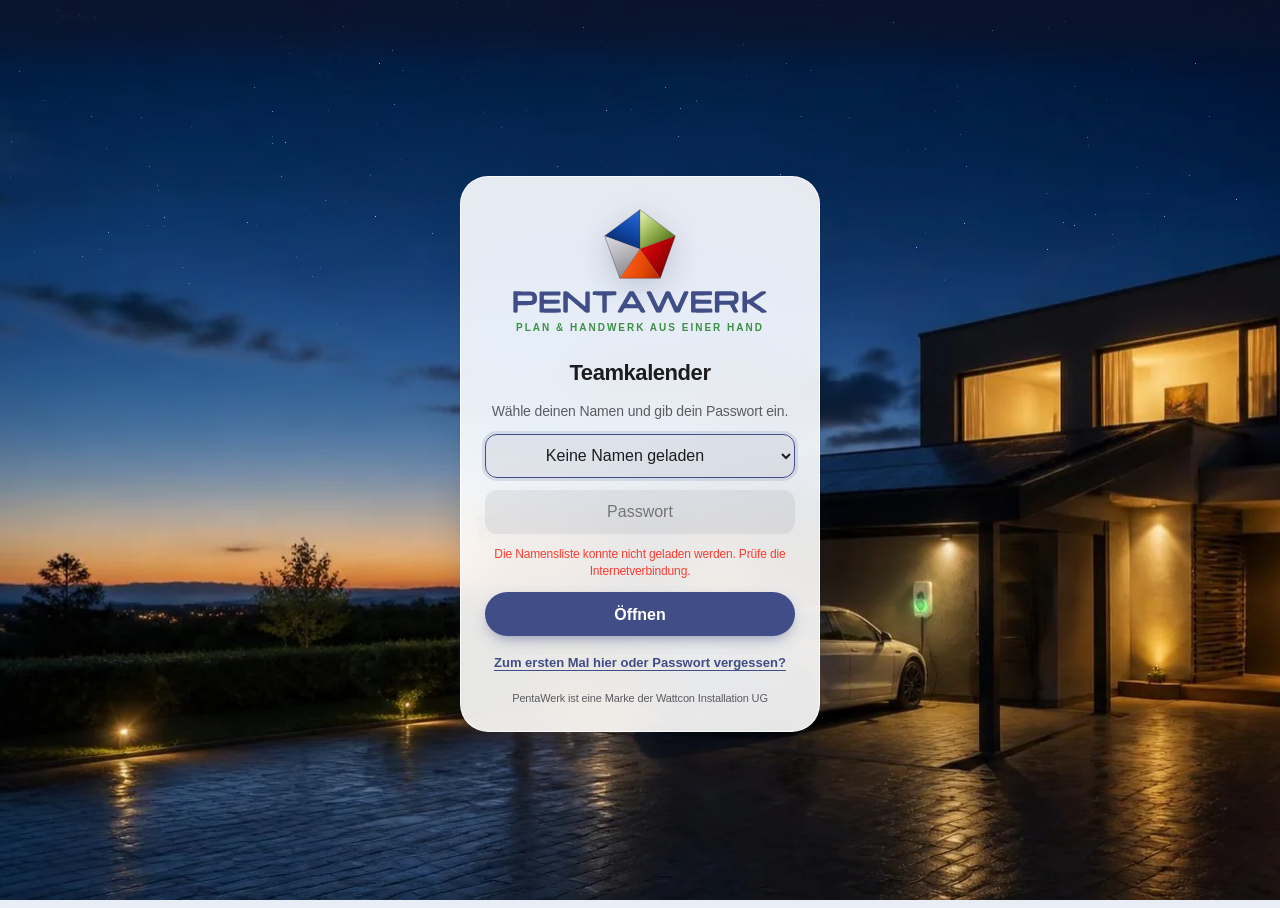
==== commit 8724f22c: "Teamkalender: Browser-Dateien aus teamkalender 3d5b5ee Co-Authored-By: Claude Opus 5.5 <noreply@anth" ====
--- a/teamkalender/index.html
+++ b/teamkalender/index.html
@@ -15,11 +15,11 @@
 <link rel="icon" href="icon.svg" type="image/svg+xml">
 <link rel="apple-touch-icon" href="apple-touch-icon.png">
 <link rel="manifest" href="manifest.webmanifest">
-<link rel="stylesheet" href="style.css?v=20261028">
+<link rel="stylesheet" href="style.css?v=20261028b">
 <script src="vendor/supabase.js?v=20261026" defer></script>
 <script src="config.js?v=20261026" defer></script>
 <script src="pdf.js?v=20261026" defer></script>
-<script src="app.js?v=20261028" defer></script>
+<script src="app.js?v=20261028b" defer></script>
 <script src="bg-szene.js?v=20261026" defer></script>
 <script src="bg.js?v=20261026" defer></script>
 </head>
--- a/teamkalender/style.css
+++ b/teamkalender/style.css
@@ -889,6 +889,12 @@
 .lsx span { font-size: 12.5px; color: var(--fg-2); }
 .lstand[data-s="ueber"] .lsx span { color: color-mix(in srgb, var(--today) 85%, var(--fg)); font-weight: 600; }
 @media (max-width: 480px) { .lstand { grid-template-columns: auto minmax(0, 1fr); } .lstand > .btn, .lstand .lsb { grid-column: 1 / -1; } .lstand .lsb { justify-content: stretch; } .lstand .lsb .btn { flex: 1 1 auto; } }
+/* Ab zwei Knöpfen (Lead, Nacharbeit, Hinweis im Termin) ist neben dem Text kein Platz: sonst drückten sie ihn auf wenige Pixel zusammen
+   und lägen über der Schrift. Sie stehen dann unter dem Text, bündig mit ihm; ein einzelner Knopf bleibt rechts daneben. */
+@media (min-width: 481px) {
+  .lstand:has(> :is(.lsb, .lsacts) > button:nth-of-type(2)) { grid-template-columns: auto minmax(0, 1fr); }
+  .lstand:has(> :is(.lsb, .lsacts) > button:nth-of-type(2)) > :is(.lsb, .lsacts) { grid-column: 2; justify-content: flex-start; margin-top: 4px; }
+}
 @media (pointer: coarse) { .lstand .btn, .lbild .btn.small { height: 44px; } }
 
 .lbild { display: grid; gap: 8px; min-width: 0; }
@@ -1046,9 +1052,13 @@
   overflow-x: auto; overscroll-behavior-x: contain; scroll-snap-type: x mandatory; scrollbar-width: thin;
   margin-inline: -16px; padding: 2px 16px 10px; scroll-padding-inline: 16px;
 }
-/* Am PC alle sechs Spalten nebeneinander, ohne Querscrollen */
+/* Am PC alle Spalten in einer Reihe, gleich breit und ohne Querscrollen, so viele es Stände gibt. Köpfe und Karten liegen in zwei
+   gemeinsamen Zeilen (Unterraster): ein zweizeiliger Kopf rückt alle Spalten mit, die ersten Karten stehen auf einer Linie, und jede
+   Spalte reicht bis unten (größere Ablagefläche beim Ziehen). */
 @media (min-width: 961px) {
-  .kboard { grid-auto-flow: row; grid-template-columns: repeat(6, minmax(0, 1fr)); grid-auto-columns: auto; gap: 8px; margin-inline: 0; padding-inline: 0; scroll-snap-type: none; }
+  /* overflow sichtbar: die Bahnen scrollen hier nie quer, und so schneidet die Tafel ihre Schatten nicht in einer geraden Kante ab */
+  .kboard { grid-auto-columns: minmax(0, 1fr); grid-template-rows: auto auto; gap: 8px; margin-inline: 0; padding-inline: 0; scroll-snap-type: none; overflow: visible; }
+  .kspalte { grid-row: span 2; grid-template-rows: subgrid; }
 }
 .kspalte {
   --c: var(--fg-3);
@@ -1057,20 +1067,21 @@
   -webkit-backdrop-filter: blur(28px) saturate(180%); backdrop-filter: blur(28px) saturate(180%);
   transition: box-shadow 140ms ease, background-color 140ms ease;
 }
-/* min-width: 0, damit ein langer Titel mit „…“ kürzt, statt die Spalte zu sprengen */
+/* Titel und Zahl laufen als Text: ein langer Titel bricht in eine zweite Zeile (mit Silbentrennung) statt mit „…“ abzubrechen,
+   die Zahl folgt dem letzten Wort. Der Punkt hängt links davor (beide Zeilen stehen bündig) und kann nicht allein in einer Zeile landen. */
 .kspalte > h3 {
-  display: flex; align-items: center; gap: 8px; min-width: 0; margin: 0; padding: 4px 6px 2px;
-  font-size: 13px; font-weight: 650; letter-spacing: 0; color: var(--fg);
-}
-.kspalte > h3 i { width: 8px; height: 8px; flex: none; border-radius: 50%; background: var(--c); }
-.kspalte > h3 > span:first-of-type { min-width: 0; overflow: hidden; text-overflow: ellipsis; white-space: nowrap; }
+  position: relative; min-width: 0; margin: 0; padding: 4px 6px 2px 22px;
+  font-size: 13px; font-weight: 650; line-height: 20px; letter-spacing: 0; color: var(--fg);
+  overflow-wrap: break-word; -webkit-hyphens: auto; hyphens: auto; text-wrap: balance;
+}
+.kspalte > h3 i { position: absolute; left: 6px; top: 10px; width: 8px; height: 8px; border-radius: 50%; background: var(--c); }
 .kspalte > h3 .num {
-  margin-left: auto; min-width: 22px; height: 20px; padding-inline: 7px; border-radius: 999px; display: inline-grid; place-items: center;
+  margin-left: 6px; vertical-align: top; min-width: 22px; height: 20px; padding-inline: 7px; border-radius: 999px; display: inline-grid; place-items: center;
   font-size: 11.5px; font-weight: 650; color: var(--fg-2); background: var(--surface-2);
 }
 /* Beim Ziehen: die Spalte unter dem Zeiger zeigt, wohin der Lead kommt */
 .kspalte.ueber { background: color-mix(in srgb, var(--c) 14%, var(--surface)); box-shadow: 0 0 0 2px color-mix(in srgb, var(--c) 70%, transparent), var(--shadow); }
-.kkarten { list-style: none; margin: 0; padding: 0; display: grid; grid-template-columns: minmax(0, 1fr); gap: 8px; }
+.kkarten { list-style: none; margin: 0; padding: 0; display: grid; grid-template-columns: minmax(0, 1fr); gap: 8px; align-content: start; }
 .kkarte {
   position: relative; display: grid; gap: 6px; width: 100%; padding: 11px 12px; border-radius: 14px; text-align: left; cursor: pointer; color: var(--fg);
   border: 1px solid var(--line); background: var(--solid); box-shadow: 0 1px 2px rgba(0,0,0,.06);
@@ -1089,7 +1100,11 @@
 .kk1 .ltn { min-width: 0; overflow-wrap: anywhere; display: -webkit-box; -webkit-box-orient: vertical; -webkit-line-clamp: 2; line-clamp: 2; overflow: hidden; }
 .kk1 .lbi { margin-left: auto; margin-top: 1px; }
 .kk2 { display: flex; flex-wrap: wrap; align-items: center; gap: 4px 6px; min-width: 0; }
-.kk2 .badge { display: inline-block; flex: 0 1 auto; max-width: 100%; overflow: hidden; text-overflow: ellipsis; white-space: nowrap; line-height: 20px; }
+/* Reicht die Spalte nicht, bricht die Plakette an der Silbe um („Energie-“ / „management“, Trennstelle aus kKarte) statt mit „…“ abzubrechen */
+.kk2 .badge {
+  display: inline-block; flex: 0 1 auto; max-width: 100%; height: auto; min-height: 20px; padding-block: 2px; line-height: 16px; border-radius: 10px;
+  white-space: normal; overflow-wrap: break-word;
+}
 .kk2 .lq { min-width: 0; overflow: hidden; text-overflow: ellipsis; white-space: nowrap; font-size: 12px; color: var(--fg-3); }
 .kgrund {
   font-size: 12.5px; line-height: 1.35; color: var(--fg-2); overflow-wrap: anywhere;
@@ -1099,12 +1114,24 @@
 .kkarte .lf { grid-area: auto; justify-self: start; font-size: 12.5px; white-space: normal; }
 .kkarte .lf svg { width: 14px; height: 14px; }
 .kleer {
-  margin: 0; padding: 18px 10px; border-radius: 14px; border: 1.5px dashed var(--line); text-align: center;
+  align-self: start; margin: 0; padding: 18px 10px; border-radius: 14px; border: 1.5px dashed var(--line); text-align: center;
   font-size: 12.5px; color: var(--fg-3);
 }
-/* Am PC bis 1200 px etwas enger gepolstert (nach den Grundregeln, damit es greift) */
-@media (min-width: 961px) and (max-width: 1199px) {
+/* Am PC bis 1365 px etwas enger gepolstert, damit „Energiemanagement“ ab 1280 px in eine Zeile passt; bis 1200 px auch die Köpfe eine Spur
+   kleiner, damit „Kontaktversuch,“ in eine Zeile passt (nach den Grundregeln, damit es greift) */
+@media (min-width: 961px) and (max-width: 1365px) {
   .kspalte { padding: 8px; }
   .kkarte { padding: 10px; }
 }
+@media (min-width: 961px) and (max-width: 1199px) {
+  .kboard { gap: 6px; }
+  .kspalte > h3 { padding-inline: 14px 2px; font-size: 12px; }
+  .kspalte > h3 i { left: 2px; top: 10.5px; width: 7px; height: 7px; }
+  .kspalte > h3 .num { margin-left: 4px; min-width: 20px; padding-inline: 6px; font-size: 11px; }
+}
+@media (min-width: 961px) and (max-width: 1099px) {
+  .kspalte { padding: 6px; }
+  .kspalte > h3 { padding-right: 0; }
+  .kkarte { padding: 9px; }
+}
 @media (prefers-reduced-motion: reduce) { .kkarte, .kspalte { transition: none; } .kkarte:active { transform: none; } }
